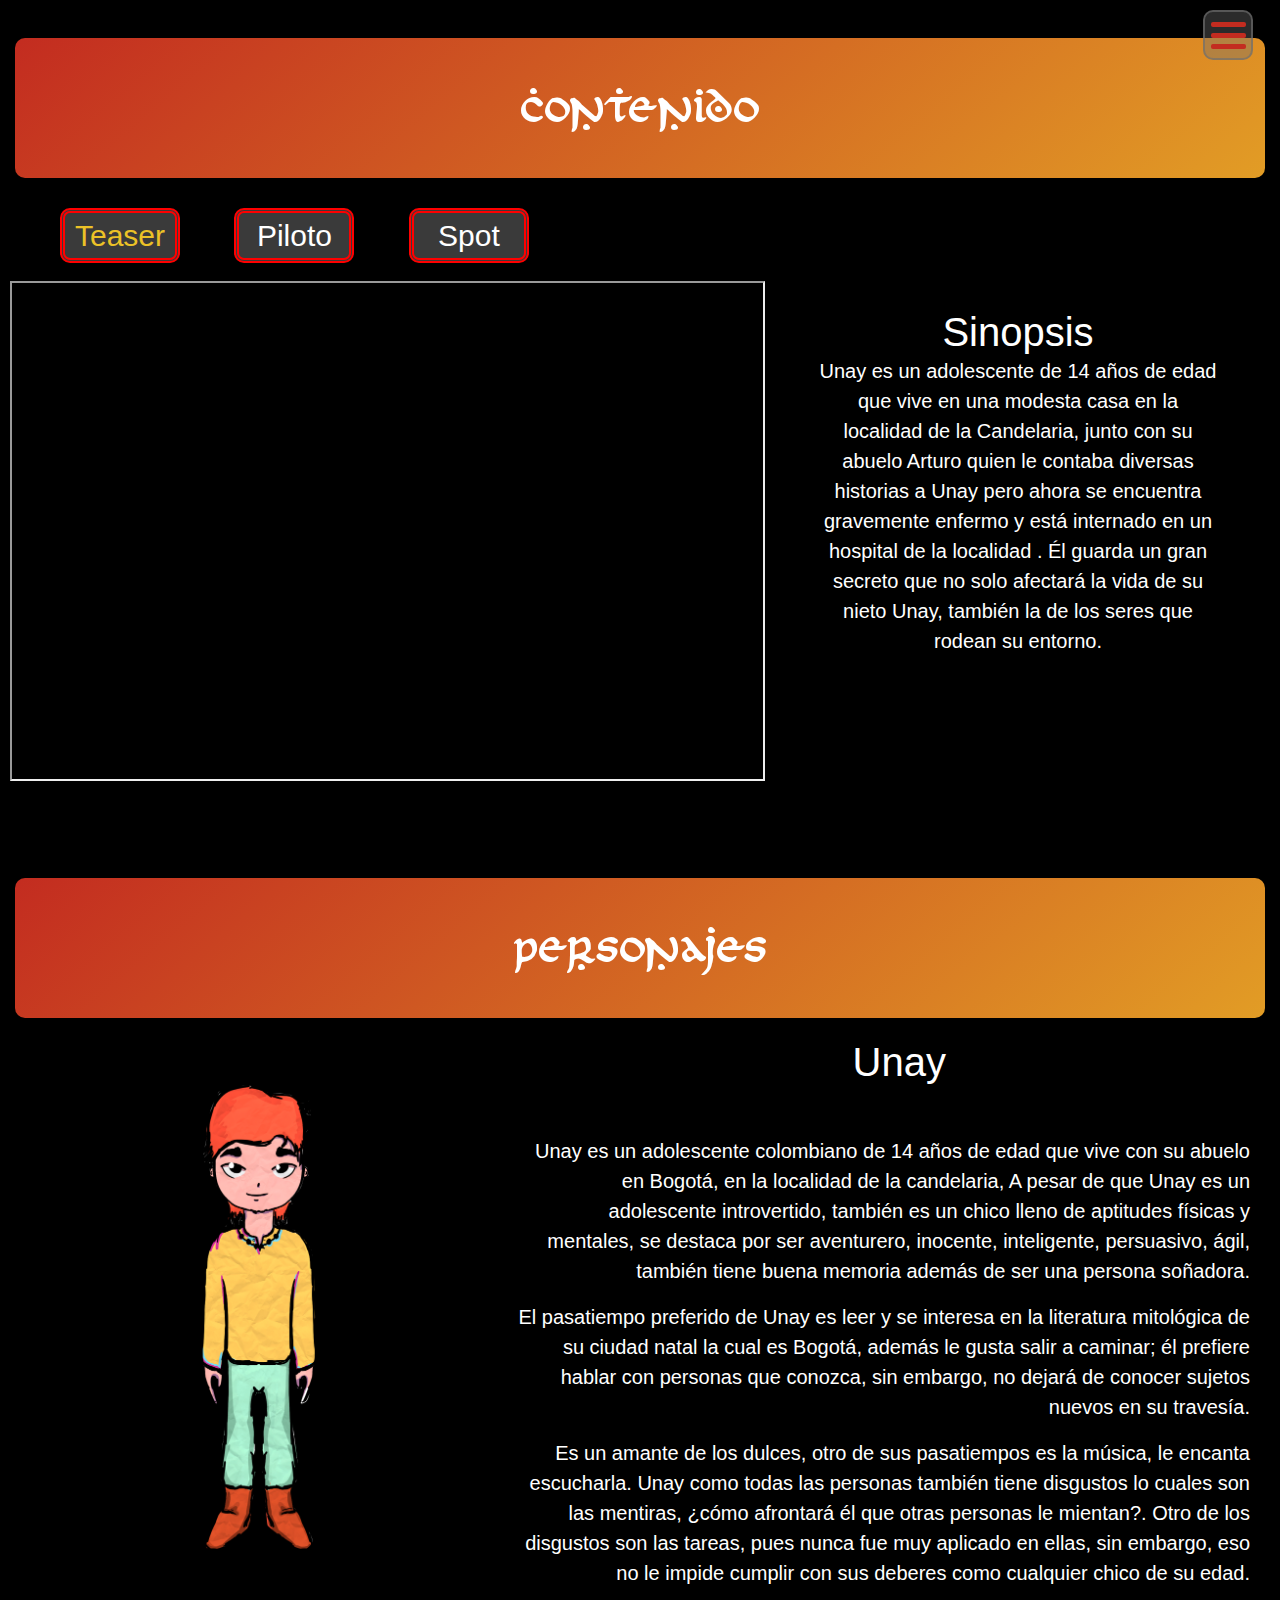
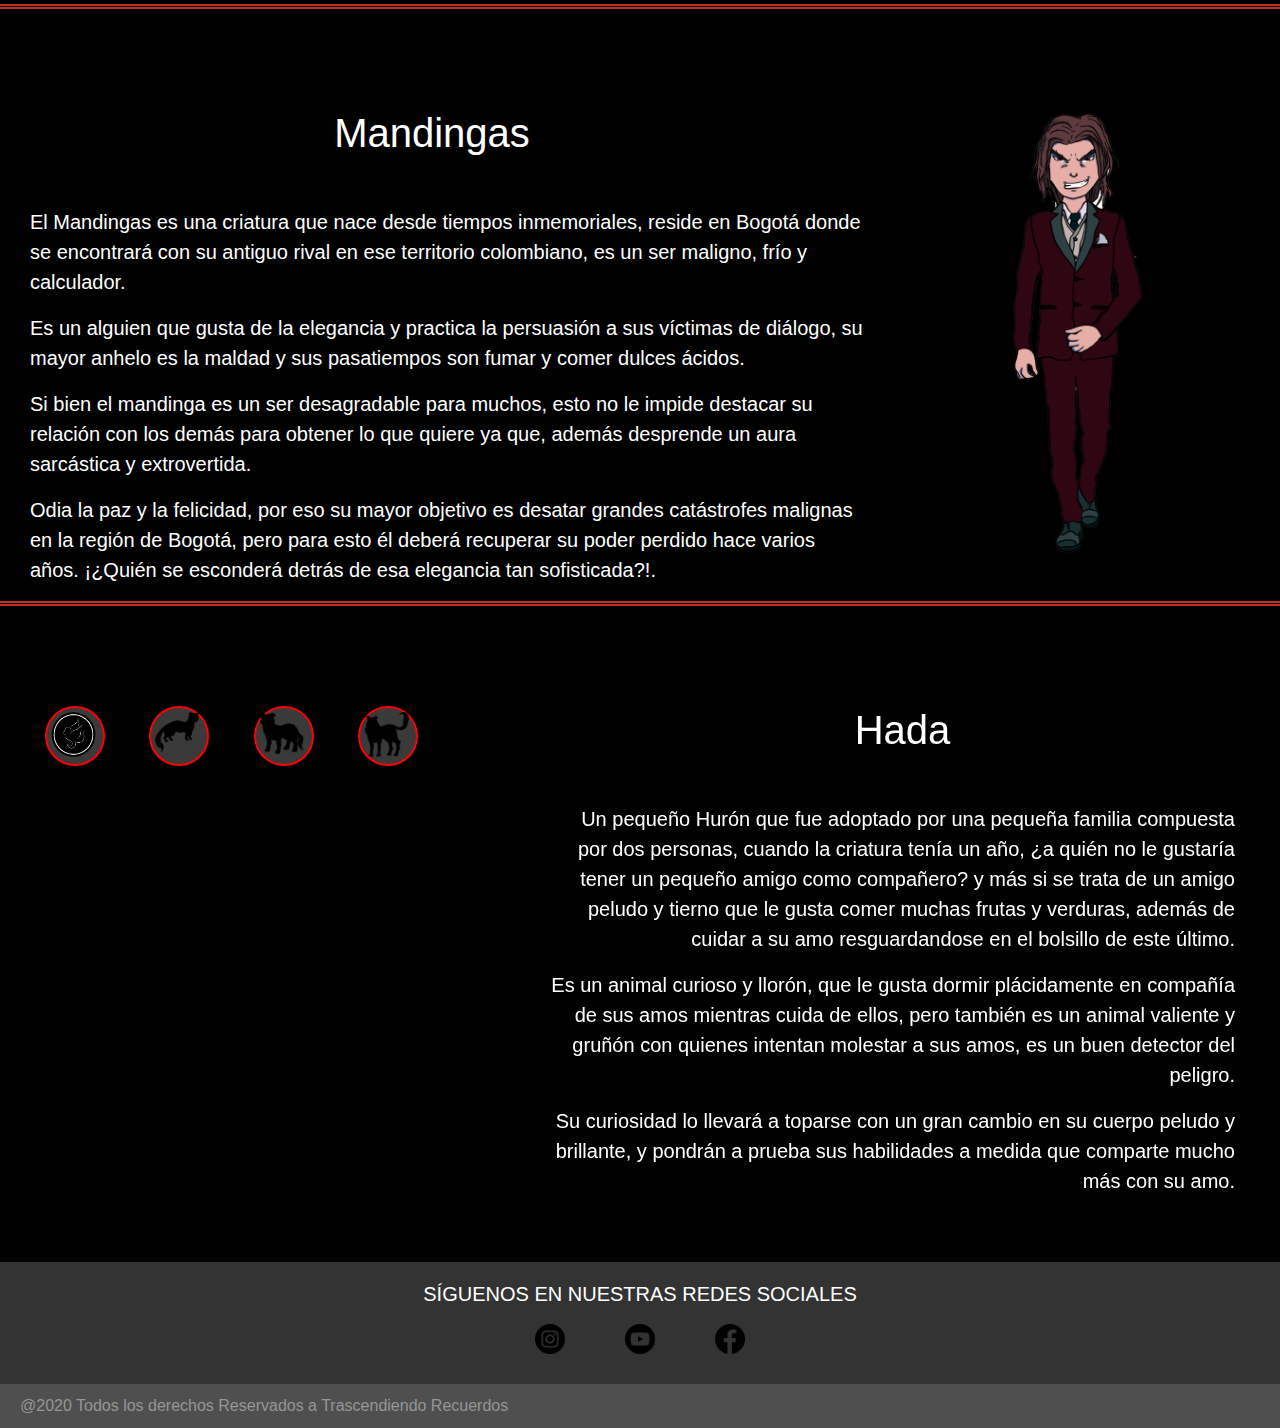
==== contenido.html @ 5413ba05 "aqui vamos" ====
<!DOCTYPE html>
<html lang="es">
<head>
    <meta charset="UTF-8">
    <meta name="viewport" content="width=device-width, initial-scale=1.0">

    <!-- boststrap -->
    <link rel="stylesheet" href="style´s/bootstrap.min.css">
    <!-- css -->
    <link rel="stylesheet" href="style´s/style.css">
    <!-- animate -->
    <link rel="stylesheet" href="https://cdnjs.cloudflare.com/ajax/libs/animate.css/4.1.1/animate.min.css"/>


    <title>Trascendiendo Recuerdos</title>
    <link rel="icon" href="images/iconlogo.png">

</head>


<body>
<!-- loading -->
<div class="contenedor_loader">
    <div class="loader"></div>
</div>
<!-- menu -->
    <div class="hamburger">
        <div class="_layer -top"></div>
        <div class="_layer -mid"></div>
        <div class="_layer -bottom"></div>
    </div>
    <nav class="menuppal" id="firsorder">
        <ul>
          <li><a href="./inicio.html">Inicio</a></li>
          <li><a href="./nosotros.html">Nosotros</a></li>
          <!-- <li><a href="">Contenido</a></li> -->
          <li><a href="./galeria.html">Galeria</a></li>
          <li><a href="./contacto.html">Contacto</a></li>
        </ul>
      </nav>
<!-- cierre menu -->
      
<div class="titulos col-lg-12 col-md-12 col-sm-12"><h1>Contenido</h1></div>

<div class="cajv">
  <div class="video-gallery">
    <input type="radio" value="1" name="video-list" id="video-1" checked="checked" /><label class="pites" for="video-1">Teaser</label>
    <input type="radio" value="2" name="video-list" id="video-2" /><label class="pites" for="video-2">Piloto</label>
    <input type="radio" value="3" name="video-list" id="video-3" /><label class="pites" for="video-3">Spot</label>
            
    <!-- videos -->
    <div class="video video-1">
        <iframe src="https://www.youtube.com/embed/Pqk6jGHf5Ws" frameborder="1" allow="accelerometer; autoplay; clipboard-write; encrypted-media; gyroscope; picture-in-picture" allowfullscreen></iframe>
    </div>
            
    <div class="video video-2">
        <iframe src="https://www.youtube.com/embed/Pqk6jGHf5Ws" frameborder="1" allow="accelerometer; autoplay; clipboard-write; encrypted-media; gyroscope; picture-in-picture" allowfullscreen></iframe>
    </div>
            
    <div class="video video-3">
        <iframe width="560" height="315" src="https://www.youtube.com/embed/Pqk6jGHf5Ws" frameborder="1" allow="accelerometer; autoplay; clipboard-write; encrypted-media; gyroscope; picture-in-picture" allowfullscreen></iframe>
    </div>       
  </div>
    <div class="sinopsis">
        <h4>Sinopsis</h4>
        <p>Unay es un adolescente de 14 años de edad que vive en una modesta casa en la localidad de la Candelaria, 
            junto con su abuelo Arturo quien le contaba diversas historias a Unay pero ahora se encuentra gravemente 
            enfermo y está internado en un hospital de la localidad . Él guarda un gran secreto que no solo afectará 
            la vida de su nieto Unay, también la de los seres que rodean su entorno.
        </p>
    </div>
</div>

<!-- personajes -->
<div  class="tiperso"></div>
    <div class="titulos col-lg-12 col-md-12 col-sm-12"><h1>Personajes</h1></div>
</div>

<div class="unay">
    <img src="Personajes/unay.png" alt="Unay">
    <h4>Unay</h4>
    <p>Unay es un adolescente colombiano de 14 años de edad que vive con su abuelo en Bogotá, 
        en la localidad de la candelaria, A pesar de que Unay es un adolescente introvertido, 
        también es un chico lleno de aptitudes físicas y mentales, se destaca por ser aventurero, 
        inocente, inteligente, persuasivo, ágil, también tiene buena memoria además de ser una 
        persona soñadora.
    </p>
    <p>El pasatiempo preferido de Unay es leer y se interesa en la literatura mitológica de su ciudad 
        natal la cual es Bogotá, además le gusta salir a caminar; él prefiere hablar con personas 
        que conozca, sin embargo, no dejará de conocer sujetos nuevos en su travesía.
    </p>
    <p>Es un amante de los dulces, otro de sus pasatiempos es la música, le encanta escucharla. 
        Unay como todas las personas también tiene disgustos lo cuales son las mentiras, 
        ¿cómo afrontará él que otras personas le mientan?.
        Otro de los disgustos son las tareas, pues nunca fue muy aplicado en ellas, sin embargo, 
        eso no le impide cumplir con sus deberes como cualquier chico de su edad.
    </p>
</div>

<div class="mandingas">
    <img src="Personajes/Mandingas-humano.png" alt="Mandingas">
    <h4>Mandingas</h4>
    <p>El Mandingas es una criatura que nace desde tiempos inmemoriales, reside en Bogotá donde se encontrará con su antiguo 
        rival en ese territorio colombiano, es un ser maligno, frío y calculador.
    </p>
    <p>Es un alguien que gusta de la elegancia y practica la persuasión a sus víctimas de diálogo, su mayor anhelo es la 
        maldad y sus pasatiempos son fumar y comer dulces ácidos.
    </p>
    <p>Si bien el mandinga es un ser desagradable para muchos, esto no le impide destacar su relación con los demás para 
        obtener lo que quiere ya que, además desprende un aura sarcástica y extrovertida.
    </p>
    <p>Odia la paz y la felicidad, por eso su mayor objetivo es desatar grandes catástrofes malignas en la región de Bogotá, 
        pero para esto él deberá recuperar su poder perdido hace varios años. ¡¿Quién se esconderá detrás de esa elegancia 
        tan sofisticada?!.
    </p>
</div>

<div class="cajPer">
    <div class="animales col-lg-5 col-md-12 col-sm-12">
      <input type="radio" value="4" name="video-list" id="animal-1" />
      <label class="tones" for="animal-1"><img src="Personajes/iconhada.png" alt="hada"></label>

      <input type="radio" value="5" name="video-list" id="animal-2" />
      <label class="tones" for="animal-2"><img src="Personajes/iconhuron.png" alt="huron"></label>

      <input type="radio" value="6" name="video-list" id="animal-3" />
      <label class="tones" for="animal-3"><img src="Personajes/iconpequeño.png" alt="Perro pequeño"></label>

      <input type="radio" value="7" name="video-list" id="animal-4" />
      <label class="tones" for="animal-4"><img src="Personajes/icongrande.png" alt="Perro grande"></label>
              
      <!-- videos -->
      <div class="animal animal-1">
          <img src="Personajes/hada.png" alt="hada">
      </div>
              
      <div class="animal animal-2">
        <img src="Personajes/huron.png" alt="huron">
      </div>
              
      <div class="animal animal-3">
        <img src="Personajes/pequeño.png" alt="Perro pequeño">
      </div>  

      <div class="animal animal-4">
        <img src="Personajes/grande.png" alt="Perro grande">
      </div>  
      
      
    </div>
      <div class="hada col-lg-7 col-md-12 col-sm-12">
        <h4>Hada</h4>
        <p>Un pequeño Hurón que fue adoptado por una pequeña familia compuesta por dos personas, cuando la criatura tenía un año, 
            ¿a quién no le gustaría tener un pequeño amigo como compañero? y más si se trata de un amigo peludo y tierno que 
            le gusta comer muchas frutas y verduras, además de cuidar a su amo resguardandose en el bolsillo de este último.
        </p>
        <p>Es un animal curioso y llorón, que le gusta dormir plácidamente en compañía de sus amos mientras cuida de ellos, 
            pero también es un animal valiente y gruñón con quienes intentan molestar a sus amos, es un buen detector del peligro.
        </p>
        <p>Su curiosidad lo llevará a toparse con un gran cambio en su cuerpo peludo y brillante, y pondrán a prueba sus 
            habilidades a medida que comparte mucho más con su amo. 
        </p>
      </div>
  </div>

  <footer>
    <h5>SÍGUENOS EN NUESTRAS REDES SOCIALES</h5>
            
    <div class="redessocial">
        <a href="https://www.instagram.com/trascendiendorecuerdos/" target="blank"><img src="images/instagram.png" alt="instagram"></a>
        <a href="https://www.youtube.com/channel/UCkAaKabxObjPV-yRqXWK7kQ" target="blank"><img src="images//youtube.png" alt="youtube"></a>
        <a href="https://www.facebook.com/trascendiendo.recuerdos.3" target="blank"><img src="images//facebook.png" alt="facebook"></a>    
    </div>       
    <div class="col-lg-12 col-md-12 col-sm-12 container-footer">
        <div class="copyright">@2020 Todos los derechos Reservados a Trascendiendo Recuerdos</div>
    </div>      
</footer>




<script src="js/scrip.js"></script>
<script src="https://cdnjs.cloudflare.com/ajax/libs/jquery/3.4.1/jquery.min.js"></script>

</body>
</html>
---- style´s/style.css ----
*{
    box-sizing: border-box;
    display: block;
}
body{
    height: 100%;
    background-color: black;
    background-repeat: no-repeat;
    background-size: 100%;
    font-family: 'Lucida Sans', 'Lucida Sans Regular', 'Lucida Grande', 'Lucida Sans Unicode', 'Arial', Verdana, sans-serif;
}
::-webkit-scrollbar{
    width: 10px;
    background-color: gray;
}
::-webkit-scrollbar-thumb{
    background-color:#242424;
    border-radius: 10px;
}
/* tipografia First Order */
@font-face{
    font-family: 'firsorder';
    src: url(../tipografias/firstorder.ttf);
}
title{
    display: none;
}
/* titulo */
.titulos{
    width: 100%;
    display: flex;
    justify-content: center;
}
.titulos h1{
    background: linear-gradient(-40deg,#c32c20, #ecc227, #ecc227,#c32c20);
    background-size: 400% 400%;
    animation: gradient 10s ease infinite;
    font-family: 'firsorder';
    font-size: 50px;
    color: white;
    border-radius: 10px;
    margin: 20px 0;
    width: 100%;
    height: auto;
    padding: 40px;
    display: grid;
    align-content: center;
    text-align: center;
}
@keyframes gradient {
	0% {
		background-position: 0% 50%;
	}
	50% {
		background-position: 100% 50%;
	}
	100% {
		background-position: 0% 50%;
	}
}
/* loading */
.contenedor_loader{
    background-color: black;
    position: fixed;
    width: 100%;
    height: 105%;
    margin-top: -18px;
    z-index: 10000;
    transition: all 1.5s;
    display: flex;
    align-items: center;
    justify-content: center;
}
.loader, .loader::before, .loader::after{
    border-radius: 50%;
    width: 2.5em;
    height: 2.5em;
    color: #c32c20;
    animation: loader 2s infinite ease-in-out;
}
.loader{
    color: #ecc227;
    font-size: 15px;
    position: relative;
    animation-delay: -0.16s;
}
.loader::before, .loader::after{
    content: '';
    position: absolute;
    top: 0;
}
.loader::before{
    left: -3.5em;
    animation-delay: -0.32s;
}
.loader::after{
    left: 3.5em;
}
@keyframes loader{
    0%,
    80%{
        color: #c32c20;
        box-shadow: 0 2.5em 0 -1.5em;
    }
    40%{
        color: #ecc227;
        box-shadow: 0 2.5em 0 0;
    }
    60%{
        color: #c32c20;
    }
}
/* menu */
.hamburger{
    position: fixed;
    background-color: unset;
    border: solid 2px  rgba(111, 111, 111, 0.652);
    background-color: rgba(111, 111, 111, 0.385);
    border-radius: 10px;
    left: 94%;
    top: 10px;
	height: 50px;
	width: 50px;
	padding: 10px 6px;
	z-index: 1000;
	cursor: pointer;
}
.hamburger.is-active{
  background-color: unset;
}
._layer{
    background: #c32c20;
    border-radius: 2px;
	margin-bottom: 6px;
	width: 35px;
	height: 5px;
	opacity: 1;
	-webkit-transition: all 0.5s;
	transition: all 0.5s;
}
.hamburger:hover .-top{
	-webkit-transform:translateY(-80%); /*no eliminar*/
	-ms-transform:translateY(-80%); /*no eliminar*/
	transform:translateY(-80%); /*no eliminar*/
}
.hamburger:hover .-bottom{
	-webkit-transform:translateY(80%); /*no eliminar*/
	-ms-transform:translateY(80%); /*no eliminar*/
	transform:translateY(80%); /*no eliminar*/
}
.hamburger.is-active .-top{
	-webkit-transform:translateY(100%) rotate(45deg); /*no eliminar*/
	-ms-transform:translateY(200%) rotate(45deg); /*no eliminar*/
	transform:translateY(200%) rotate(45deg); /*no eliminar*/
}

.hamburger.is-active .-mid{
	opacity:0; /*no eliminar*/
}
.hamburger.is-active .-bottom{
	-webkit-transform:translateY(-280%) rotate(135deg); /*no eliminar*/
	-ms-transform:translateY(-280%) rotate(135deg); /*no eliminar*/
	transform:translateY(-280%) rotate(135deg); /*no eliminar*/
}
.menuppal.is_active{
    transform: translate3d(0px, 55%, 0px); /*no eliminar*/
}
.menuppal{
    background-color: rgba(111, 111, 111, 0.652);
    border: double 5px white;
    border-radius: 20px;
    height: auto;
    width: 30%;
    left: 35%;
    overflow-y: scroll;
    position: fixed;
    transform: translate3d(-1000px, -100%, 0px);
    transition: 1s;
    overflow: hidden;
    z-index: 999;
}
.menuppal ul li { 
    list-style: none;
	text-align:center;
	font-size: 30px;
    margin-top: 10px;
    font-family: 'firsorder';
}
.menuppal ul li a{
    text-decoration:none;
    margin: 15px auto;
    color: #c32c20;
}
.menuppal ul li a:hover{
    text-decoration:none;
    color: #ecc227;
}
/* cierre menu */

/* inicio */
.fondoinicio{
    content: '';
    background-image: url(../images/Sótano.jpg);
    background-attachment: fixed;
    background-position: center;
    background-repeat: no-repeat;
    background-size: cover;
    filter: brightness(0.2);
    transition: all 1s ease-in-out;
}
.fondoinicio:hover{
    filter: brightness(1);
}
.logotipo{
    height: 640px;
    width: 100%;
    padding-top: 40px;
    animation: movimiento 5s linear infinite;
}
.logotipo img{
    display: flex;
    height: 500px;
    width: auto;
    margin-left: auto;
    margin-right: auto;
}
/* slider */
.slimages{
    background-color: unset;
    display: flex;
    justify-content: center;
    margin: 40px auto 0 auto;
}
#fotos{
    width: 400px;
    height: 400px;
    border-radius: 10px;
    border: double 4px #c32c20;
    animation: slide 15s infinite alternate;
    animation-play-state: running;
    animation-timing-function: linear;
    transition: all 2s ease;
    transition: all .5s ease-in-out;
}
#fotos:hover{
    animation-play-state: paused;
    transition: all .5s ease-in-out;
    transform: scale(1.3);
    z-index: 100;
}
@keyframes slide{
    0%{
        width: 300px;
        height: 400px;
        background-image: url(../images/lasombrerona.jpg);
        background-repeat: no-repeat;
        background-size: cover;
    }
    30%{
        width: 300px;
        height: 400px;
        background-image: url(../images/lasombrerona.jpg);
        background-repeat: no-repeat;
        background-size: cover;
    }
    40%{
        width: 300px;
        height: 400px;
        background-image: url(../images/juanmachete.jpg);
        background-repeat: no-repeat;
        background-size: cover;
    }
    50%{
        width: 300px;
        height: 400px;
        background-image: url(../images/juanmachete.jpg);
        background-repeat: no-repeat;
        background-size: cover;
    }
    60%{
        width: 300px;
        height: 400px;
        background-image: url(../images/latunda.jpg);
        background-repeat: no-repeat;
        background-size: cover;
    }
    70%{
        width: 300px;
        height: 400px;
        background-image: url(../images/latunda.jpg);
        background-repeat: no-repeat;
        background-size: cover;
    }
    90%{
        width: 300px;
        height: 400px;
        background-image: url(../images/venadodeoro.jpg);
        background-repeat: no-repeat;
        background-size: cover;
    }
    100%{
        width: 300px;
        height: 400px;
        background-image: url(../images/venadodeoro.jpg);
        background-repeat: no-repeat;
        background-size: cover;
    }
}

/* cierre */
.frase{
    text-align: center;
    padding: 50px;
    color: white;
    margin: 20px auto;
}
.frase h2{
    margin: 0 20px;
}
.manual{
    margin: 0 0 50px 0;
}
.libro{
    background-color: unset;
    display: flex;
    align-content: center;
    justify-content: center;
}
.libro embed{
    width: 100%;
    height: 400px;
}
@media screen and (max-width: 800px){
    .libro embed{
        width: 60%;
        height: 50vh;
    }
    .frase{
        padding: 5px;

    }
    .frase h2{
        font-size: 20px;
    }
}
/* cierre inicio */



/* nosotros */
/* .bannernos{
    background-image: url(../images/nosotrosbanner.jpg);
    height: 500px;
    width: 98%;
    margin: 0 auto;
    background-attachment: fixed;
    background-position: center;
    background-repeat: no-repeat;
    background-size: cover;
    margin-top: 20px;
} */
.nos{
    background-image: url(../images/nosotrosbanner.jpg);
    background-attachment: fixed;
    background-position: center;
    background-repeat: no-repeat;
    background-size: cover;
    padding: 10%;
}
.bannernos h1{
    font-family: firs order;
    font-size: 100px;
    display: flex;
    color: white;
    justify-content: center;
}
.informacion{
    background-color: black;
    display: block;
    align-items: center;
    width: 100%;
    height: auto;
    color: white;
    padding: 40px 0;
    /* border-bottom: solid 2px #ecc227;
    border-top: solid 2px #ecc227; */
    /* border-left: solid 2px  #c32c20;
    border-right: solid 2px  #c32c20; */
}
.informacion h2{
    margin: 30px;
    text-align: center;
}
.informacion p{
    font-size: 20px;
    text-align: center;
    margin: 50px 50px;
}
.contenedor1{
    display: flex;
    background-color: unset;
    margin-top: -20px;
}
.miviob{
    background-color: black;
    display: block;
    align-items: center;
    width: 100%;
    height: auto;
    left: 12%;
    color: white;
    border-bottom: solid 2px #c32c20;
    border-top: solid 2px #c32c20;
    border-left: solid 2px  #ecc227;
    border-right: solid 2px  #ecc227;
}
.miviob h4{
    text-align: center;
    margin: 30px auto;
}
.miviob p{
    text-align: center;
}
.miviob:hover{
    background: rgb(150, 150, 150);
    color: white;
    transform: scale(1.3);
    transition: all 1s ease;
    position: relative;
    z-index: 30;
}
.equipo{
    margin: 50px 0;
}
/*targetas*/
.contenedor{
    display: grid;
    grid-template-columns: repeat(3, 1fr);
    padding: 20px 100px;
    width: 100%;
    height: auto;
    align-content: center;
    text-align: center;
    /* justify-items: center;
    align-items: center; */
}
.card{
    width: 300px;
    height: 300px;
    overflow: hidden;
    margin: 5px auto;
    padding: 10px 15px;
    border-radius: 2%;
    border: solid 2px rgba(255, 0, 0, 0.145);
    transition: all .5s ease;
    box-shadow: 0px 1px 5px 0px  #c32c20;
    text-align: center;
    background: linear-gradient(-135deg,  #c32c20, #ecc227);
}
.card:hover{
    height: 450px;
    width: 280px;
    border-radius: 5px;
    box-shadow: 0px 2px 10px  rgba(255, 0, 0, 0.145);
}
.card-encabezado img{
    position: relative;
    border-radius: 50%;
    display: block;
    width: 90%;
    height: 85%;
    border-top: 8px solid #c32c20;
    border-bottom: 8px solid #9b231a;
    object-fit: cover;
    margin: auto;
    transition: all 0.5s ease;
}
.card-iconos{
    width: 100%;
    height: auto;
    display: flex;
    margin-top: 0px;
    justify-content: center;
    position: relative;
    list-style: none;
}
.card-iconos img{
    width: 80%;
    height: auto;
    margin-top: 10px;
}
.card-iconos li{
    border-radius: 50%;
    height: 50px;
    width: 50px;
    padding-left: 8px;
    padding-top: 0px;
    margin-top: -20px;
    margin-bottom: 15px;
    text-align: center;
    transform: scale(0);
    transition: all 0.5s ease;
    border-bottom: solid 2px rgba(255, 255, 255, 0.707);
}
.desplazar{
    opacity: 0;
    transition: all .5s ease;
    transform: translateY(-45px);
}
.agrandar{
    transform: scale(0);
    opacity: 0;
    transition: all .5s ease;
}
.card:hover .agrandar{
    opacity: 1;
    transform: scale(1);
}
.card:hover .desplazar{
    opacity: 1;
    transform: translateY(0px);
}
.card-iconos li a{
    color: white;
    width: 100%;
    height: auto;
    border-radius: 50%;
    display: block;
    transition: all 0.5 ease;
}
.fas{
    color: black;
    text-decoration: none;
}
.card-iconos li a:hover{
    transform: scale(1.2);
}
.card-iconos li:nth-child(1){
    transition-delay: 0.2s;
}
.card-iconos li:nth-child(2){
    transition-delay: 0.3s;
}
.card-iconos li:nth-child(3){
    transition-delay: 0.4s;
}
.desplazar:nth-child(1){
    transition-delay: .1s;
}
.desplazar:nth-child(2){
    transition-delay: .2s;
}
.desplazar:nth-child(3){
    transition-delay: .4s;
}
.info-personal:nth-child(1){
    font-size: 20px;
    font-weight: bold;
    margin-top: -40px;
    margin-bottom: 10px;
}
.info-personal:nth-child(3){
    margin-top: -8px;
}
.card-acciones{
    text-align: center;

}
.botones{
    font-size: 15px;
    font-family: firs order;
    border: solid 2px #c32c20;
    border-radius: 50px;
    box-shadow: 0 0 4px #ecc227;
    width: 50%;
    height: auto;
    margin: auto;
    display: flex;
    align-items: center;
    justify-content: center;
    background: linear-gradient(100deg,#ecc227, #c32c20);
}
.botones:hover{
    cursor: pointer;
    width: 80%;
    height: 30px;
    font-size: 20px;
}
/* cierre nosotros */



/* contenido */
.cajv{
    background-color: unset;
    display: flex;
    margin: 10px 10px;
}
.video-gallery{
    background-color: unset;
    height: 600px;
    width: 60%;
    display: inline;

}
iframe{
    background-color: unset;
    position: absolute;
	height: 500px;
    width: 118%;
    align-content: center;
}
.video{
    background-color: unset;
    height: auto;
    max-height: 500px;
    margin: 10px 0px;
	opacity: 0;
    position: absolute;
}
input[type="radio"]{
	opacity: 0;
	position: fixed;
}
.pites{
    background-color: rgb(115, 115, 115, .5);
    border: double 5px red;
    border-radius: 10px;
    width: 120px;
    color: white;
	font-size: 30px;
	padding: 0 10px;
    position: relative;
    margin-left: 50px;
    z-index: 50;
    cursor: pointer;
}
.pites:hover{
    transform: scale(1.1);
    transition: all .5s ease;
}
input[type="radio"]:checked+label{
    color: #ecc227;
}
:before content{
    left: 0;
	top: 12px;
	position: absolute;
}
:after content{
    clear: both;
	display: table;
}
#video-1:checked ~ .video-1, #video-2:checked ~ .video-2, #video-3:checked ~ .video-3{
	display: block;
    height: auto;
	opacity: 1;
	width: 50%;
}
.sinopsis{
    background-color: unset;
    color: white;
    text-align: center;
    font-size: 20px;
    width: 40%;
    height: auto;
    padding: 0 auto;
    top: 20px;
    padding: 100px 50px;
}
.sinopsis h4{
    font-size: 40px;
    margin: 0 50px;
}
.tiperso{
    margin: 50px 0;
}
.unay{
    width: 100%;
    height: auto;
    text-align: center;
    border-bottom: double 5px  #c32c20;
}
.unay img{
    width: 28%;
    height: auto;
    margin: 0 80px;
    float: left;
}
.unay p{
    font-size: 20px;
    color: white;
    margin-right: 30px;
    text-align: right;
}
.unay h4{
    font-size: 40px;
    color: white;
    margin: 0 0 50px 0;
}
.mandingas{
    width: 100%;
    height: auto;
    text-align: center;
    margin: 100px 0;
    border-bottom: double 5px  #c32c20;
}
.mandingas img{
    width: 20%;
    height: auto;
    margin: 0 80px;
    float: right;
}
.mandingas p{
    font-size: 20px;
    color: white;
    margin-left: 30px;
    text-align: left;
}
.mandingas h4{
    font-size: 40px;
    color: white;
    margin: 0 0 50px 0;
}
/* transformaciones */
.cajPer{
    background-color: unset;
    display: flex;
    margin: 10px 10px;
}
.animales{
    background-color: unset;
    height: auto;
    width: 100%;
    display: inline;
}
.animales img{
    width: 20%;
    height: auto;
}
.animal img{
    background-color: unset;
    position: absolute;
	height: auto;
    width: 100%;
    align-content: center;
}
.animal{
    background-color: unset;
    /* width: 100%;
    height: auto; */
    max-height: 500px;
	opacity: 0;
    position: absolute;
}
input[type="radio1"]{
	opacity: 0;
	position: fixed;
}
.tones{
    background-color: rgb(115, 115, 115, .5);
    border: double 2px red;
    border-radius: 50%;
    width: 60px;
    height: 60px;
    position: relative;
    padding: 4px;
    margin: 0 20px;
    cursor: pointer;
}
.tones img{
    width: 45px;
    height: auto; 
}
.tones:hover{
    transform: scale(1.1);
    transition: all .5s ease;
}
#animal-1:checked ~ .animal-1, #animal-2:checked ~ .animal-2, #animal-3:checked ~ .animal-3, #animal-4:checked ~ .animal-4{
    display: block;
    position: absolute;
    margin-top: 20px;
    height: auto;
	opacity: 1;
    width: 90%;
    transition: all 2s ease;
}
.hada{
    background-color: unset;
    color: white;
    text-align: center;
    width: 100%;
    height: auto;
    padding: 0 auto;
}
.hada h4{
    font-size: 40px;
    margin: 0 0 50px 0;
}
.hada p{
    font-size: 20px;
    text-align: right;
    margin-right: 20px;
}
@media (max-width: 800px){
    .cajv{
        display: block;
    }
    .video-gallery{
        height: 380px;
        width: 100%;
        display: flex;
    }
    iframe{
        margin-top: 40px;
        height: 300px;
        width: 200%;
    }
    .pites{
        font-size: 20px;
        margin-left: 10px;
        height: 35px;
    }
    .sinopsis{
        font-size: 20px;
        width: 100%;
        padding: 0 5px;
    }
    .unay img{
        width: 100%;
        height: auto;
        margin: 0 0;
    }
    .mandingas img{
        width: 100%;
        height: auto;
        margin: 0 0;
    }
    .unay p{
        margin: 0 5px;
        font-size: 15px;
        text-align: center;
    }
    .mandingas p{
        margin: 0 5px;
        font-size: 15px;
        text-align: center;
    }
    .hada p{
        margin: 0 5px;
        font-size: 15px;
        text-align: center;
    }
    .cajPer{
        background-color: unset;
        display: grid;
        margin: 0px 0px;
    }
    .animales{
        background-color: unset;
        height: 60vh;
        width: 100%;
        display: inline-flex;
    }
    .tones{
        width: 50px;
        height: 50px;
        padding: 1px;
        margin: 0 auto;
    }
    .animal img{
        height: auto;
        width: 100%;
        margin: 50px 0;
    }
}
/* cierre */


/* fondo galeria */
.burbuja{
    border-radius: 50%;
    opacity: 0.3;
    position: absolute;
    z-index: -5;
    bottom: -150px;
    animation: burbujas 3s linear infinite;
}
.burbuja:nth-child(1){
    width: 80px;
    height: 80px;
    left: 5%;
    animation-duration: 3s;
    animation-delay: 3s;
    background-color: #c32c20;
}
.burbuja:nth-child(2){
    width: 100px;
    height: 100px;
    left: 35%;
    animation-duration: 3s;
    animation-delay: 5s;
    background-color:#ecc227;
}
.burbuja:nth-child(3){
    width: 20px;
    height: 20px;
    left: 15%;
    animation-duration: 1.5s;
    animation-delay: 7s;
    background-color: #c32c20;
}
.burbuja:nth-child(4){
    width: 50px;
    height: 50px;
    left: 90%;
    animation-duration: 6s;
    animation-delay: 3s;
    background-color:#ecc227;
}
.burbuja:nth-child(5){
    width: 70px;
    height: 70px;
    left: 65%;
    animation-duration: 3s;
    animation-delay: 1s;
    background-color: #c32c20;
}
.burbuja:nth-child(6){
    width: 20px;
    height: 20px;
    left: 50%;
    animation-duration: 4s;
    animation-delay: 5s;
    background-color:#ecc227;
}
.burbuja:nth-child(7){
    width: 20px;
    height: 20px;
    left: 50%;
    animation-duration: 4s;
    animation-delay: 5s;
    background-color: #c32c20;
}
.burbuja:nth-child(8){
    width: 100;
    height: 100px;
    left: 52%;
    animation-duration: 5s;
    animation-delay: 5s;
    background-color:#ecc227;
}
.burbuja:nth-child(9){
    width: 65px;
    height: 65px;
    left: 51%;
    animation-duration: 3s;
    animation-delay: 2s;
    background-color: #c32c20;
}
.burbuja:nth-child(10){
    width: 40px;
    height: 40px;
    left: 35%;
    animation-duration: 3s;
    animation-delay: 4s;
    background-color:#ecc227;
}
.burbuja:nth-child(11){
    width: 25px;
    height: 25px;
    left: 85%;
    animation-duration: 3s;
    animation-delay: 5s;
    background-color:#c32c20;
}
.burbuja:nth-child(12){
    width: 40px;
    height: 40px;
    left: 25%;
    animation-duration: 5s;
    animation-delay: 3s;
    background-color:#ecc227;
}
.burbuja:nth-child(13){
    width: 40px;
    height: 40px;
    left: 30%;
    animation-duration: 5s;
    animation-delay: 4s;
    background-color:#c32c20;
}
.burbuja:nth-child(14){
    width: 40px;
    height: 40px;
    left: 35%;
    animation-duration: 2s;
    animation-delay: 4s;
    background-color:#ecc227;
}
.burbuja:nth-child(15){
    width: 60px;
    height: 60px;
    left: 55%;
    animation-duration: 7s;
    animation-delay: 4s;
    background-color:#c32c20;
}
@keyframes burbujas{
    0%{
        bottom: 0;
        opacity: 0;
    }
    25%{
        transform: translateX(30px);
    }
    50%{
        opacity: .4;
    }
    100%{
        bottom: 100vh;
        opacity: 0;
    }
}
@keyframes movimiento{
    0%{
        transform: translateY(0);
    }
    50%{
        transform: translateY(30px);
    }
    100%{
        transform: translateY(0);
    }
}
/* galeria */
.gallery{
    background-color: unset;
    margin: 10px 20px;
    padding: 5px;
    display: flex;
    justify-content: center;
}
.gallery img{
    border: double 2px #c32c20;
    border-radius: 10px;
    margin: 10px;
    padding: 2px;
    width: 100%;
    height: auto;
}
.minimi{
    background-color: unset;
    margin-bottom: 30px;
}
.minimi iframe{
    background-color: unset;
    width: 160px;
    height: 30px;
    margin: 10px 0;
}
/* cierre galeria */



/* contacto */
.fondocontacto{
    /* background-image: url(../images/fondocontacto.jpg); */
    background-repeat: no-repeat;
    background-size: cover;
    width: 100%;
    display: flex;
    padding: 20px 10px;
    justify-content: center;
}
.cont{
    text-align: center;
    font-size: 30px;
    color: white;
}
.formulario{
    background-color: unset;
    height: auto;
}
.contenedorForm {
    background-color: unset;
    width: 100%;
    height: 108px;
}
.campoTexto {
	width: 80%;
	height: 40px;
	font-size: 15px;
    display: flex;
    float: right;
    margin: 5px 0;
    border-radius: 5px;
    border: solid 2px rgb(100, 100, 100);
}
#mensaje {
    height: 90px;
    max-height: 150px;
    min-height: 90px;
}
.enviar-btn {
    width: 100px;
    background-color: unset;
    color: white;
    border: double 5px #c32c20;
    font-size: 20px;
    border-radius: 10px;
    cursor: pointer;
    margin-top: 20px;
    margin: 0 auto;
}
.enviar-btn:hover {
    opacity: 1;
    transform: scale(1.1);
    transition: all .5s ease;
    color:  #ecc227;
}
.enviar-btn:active {
	outline: none;
	color:#c32c20;
}
#formMobile {
	display: none;
}
label {
	background: unset;
    border-radius: 10px;
    border: double 5px #c32c20;
	width: 100px;
	height: auto;
	text-align:center;
	color: white;
    font-size: 20px;
    cursor: pointer;
}
label:hover{
    transform: scale(1.1);
    transition: all .5s ease;
    color:  #ecc227;
}
/* reses sociales */
/* .redes{
    background-color: tomato;
    width: 100%;
    height: auto;
    display: flex;
}
.facebook{
    background-color: teal;
    display: block;
}
.item{
    background-color: unset;
    display: block;
    margin-top: 37px;
    width: 40%;
    height: 80px;
    border: double 5px #c32c20;
    border-radius: 100%;
    padding-left: 10px;
}
.item:hover{
    transform: scale(1.1);
    transition: all .5s ease;
}
.redes img{
    display: flex;
    background-color: unset;
    width: 50px;
    height: auto;
    margin-top: 10px;
} */

@media screen and (max-width:800px) {	
    /*Estilos para móviles*/
    .fondocontacto{
        display: block;
        padding: 0;
        justify-content: center;
    }
    .formweb{
        display: none;
    }
    .formulario p{
        font-size: 20px;
    }
	#formMobile {
        display: inline-block;
        background-color: unset;
        height: auto;
    }
	.radio {
		visibility: hidden;
		display: none;
	}
	label {
        width: 32%;
        height: auto;
        text-align:center;
        font-size: 20px;
    }
	.campoTexto {
        width: 100%;
        transition: .1s;
        margin: 10px auto;
        opacity: 0;
        display: block;
    }
    label {
        height: auto;
        font-size: 15px;
    }
    #mensajeMobile {
        width: 100%;
        height: 60px;
        max-height: 150px;
        min-height: 60px;
    }
	#radioNombre:checked ~ #nombreMobile {
		opacity:1;
	}
	#radioEmail:checked ~ #emailMobile {
		opacity:1;
	}
	#radioMensaje:checked ~ #mensajeMobile {
		opacity:1;
    } 
}
/* footer */
footer{
    background: #333333;
    width: 100%;
    height: auto;
    color:white;
    margin-top: 50px;
    text-align: center;
    padding: 20px 0;
}
.redessocial{
    display: flex;
    width: 100%;
    justify-content: center;
}
.redessocial img{
    position: relative;
    width: 30px;
    height: auto;
    margin: 10px 30px;
    animation: bounce;
}
.redessocial img:hover{
    background-color: white;
    border-radius: 50%;
    transform: scale(1.2);
    transition: all .5s ease;
}
.container-footer{
    background-color: rgb(79, 79, 79);
    color: rgb(150, 150, 150);
    text-align: left;
    float: left;
    margin-top: 20px;
    padding: 10px 20px;
}
.container-footer p{
    margin: 0 20px;
}






/* responsive */
@media screen and (max-width: 800px){
    body{
        background-size: unset;
    }
    
    .titulos h1{
        font-size: 30px;
        padding: 20px;
        width: 100%;
    }
/* menu */
    .hamburger{
        left: 82%;
        top: 90%;
        width: 42px;
        height: 40px;
    }
    ._layer{
        margin-bottom: 3px;
        width: 28px;
        height: 4px;
    }
    .menuppal{
        height: auto;
        width: 80%;
        left: 35px;
    }
    .menuppal ul li { 
        font-size: 35px;
        margin-top: 0px;
    }

/* logotipo */
    .logotipo img{
        height: 400px;
        margin-top: 50px;
    }
    .logotipo{
        height: 600px;
    }

    .contenedor1{
        display: block;
    }
    .manual{
        display: none;
    }
    .libro{
        display: none;
    }
    .bannernos h1{
        font-family: firs order;
        font-size: 50px;
    }
/* Mision Vision Objetivo */
    .informacion{
        width: 100%;
        height: auto;
    }
    .informacion p{
        font-size: 15px;
        margin: 5px 5px;
    }
    .miviob{
        width: 95%;
        height: auto;
        left: 3%;
    }
    .miviob:hover{
        height: auto;
        transform: scale(1.1);
        transition: all .5s ease;
    }
/* targetas */
    .contenedor{
        grid-template-columns: repeat(2, 4fr);
        padding: 0;
        margin-top: -40px;
    }
    .card{
        display: flex;
        width: 160px;
        height: 160px;
    }
    .card:hover{
        height: 290px;
        width: 150px;
    }
    .info-personal:nth-child(1){
        margin-top: -20px;
        margin-bottom: 5px;
        font-size: 12px;
        padding: 2px;
    }
    .info-personal:nth-child(3){
        margin-top: -10px;
        margin-bottom: 5px;
    }
    .card-contenido{
        font-size: 12px;
        padding: 2px;
    }
    .botones{
        font-size: 10px;
        border-radius: 10px;
        width: 70%;
        height: auto;
        margin: -5px auto 0 auto;
    }
    .botones:hover{
        cursor: pointer;
        width: 90%;
        font-size: 10px;
    }
    .card-iconos{
        width: 100%;
        height: auto;
        margin-top: -2px;
    }
    .card-iconos img{
        width: 80%;
        height: auto;
        margin-top: -2px;
    }
    .card-iconos li{
        height: 40px;
        width: 40px;
        padding-left: 5px;
        padding-top: 10px;
    }
/* galerias */
    .burbujas{
        display: none;
    }
    .gallery{
        background-color: unset;
        margin: 40px 0;
        padding: 0;
        display: flex;
        justify-content: center;
    }
    .gallery img{
        border: double 2px #c32c20;
        border-radius: 10px;
        margin: 0px;
        padding: 2px;
        width: 100%;
        height: auto;
    }
    .minimi{
        background-color: unset;
        width: 50%;
    }
}
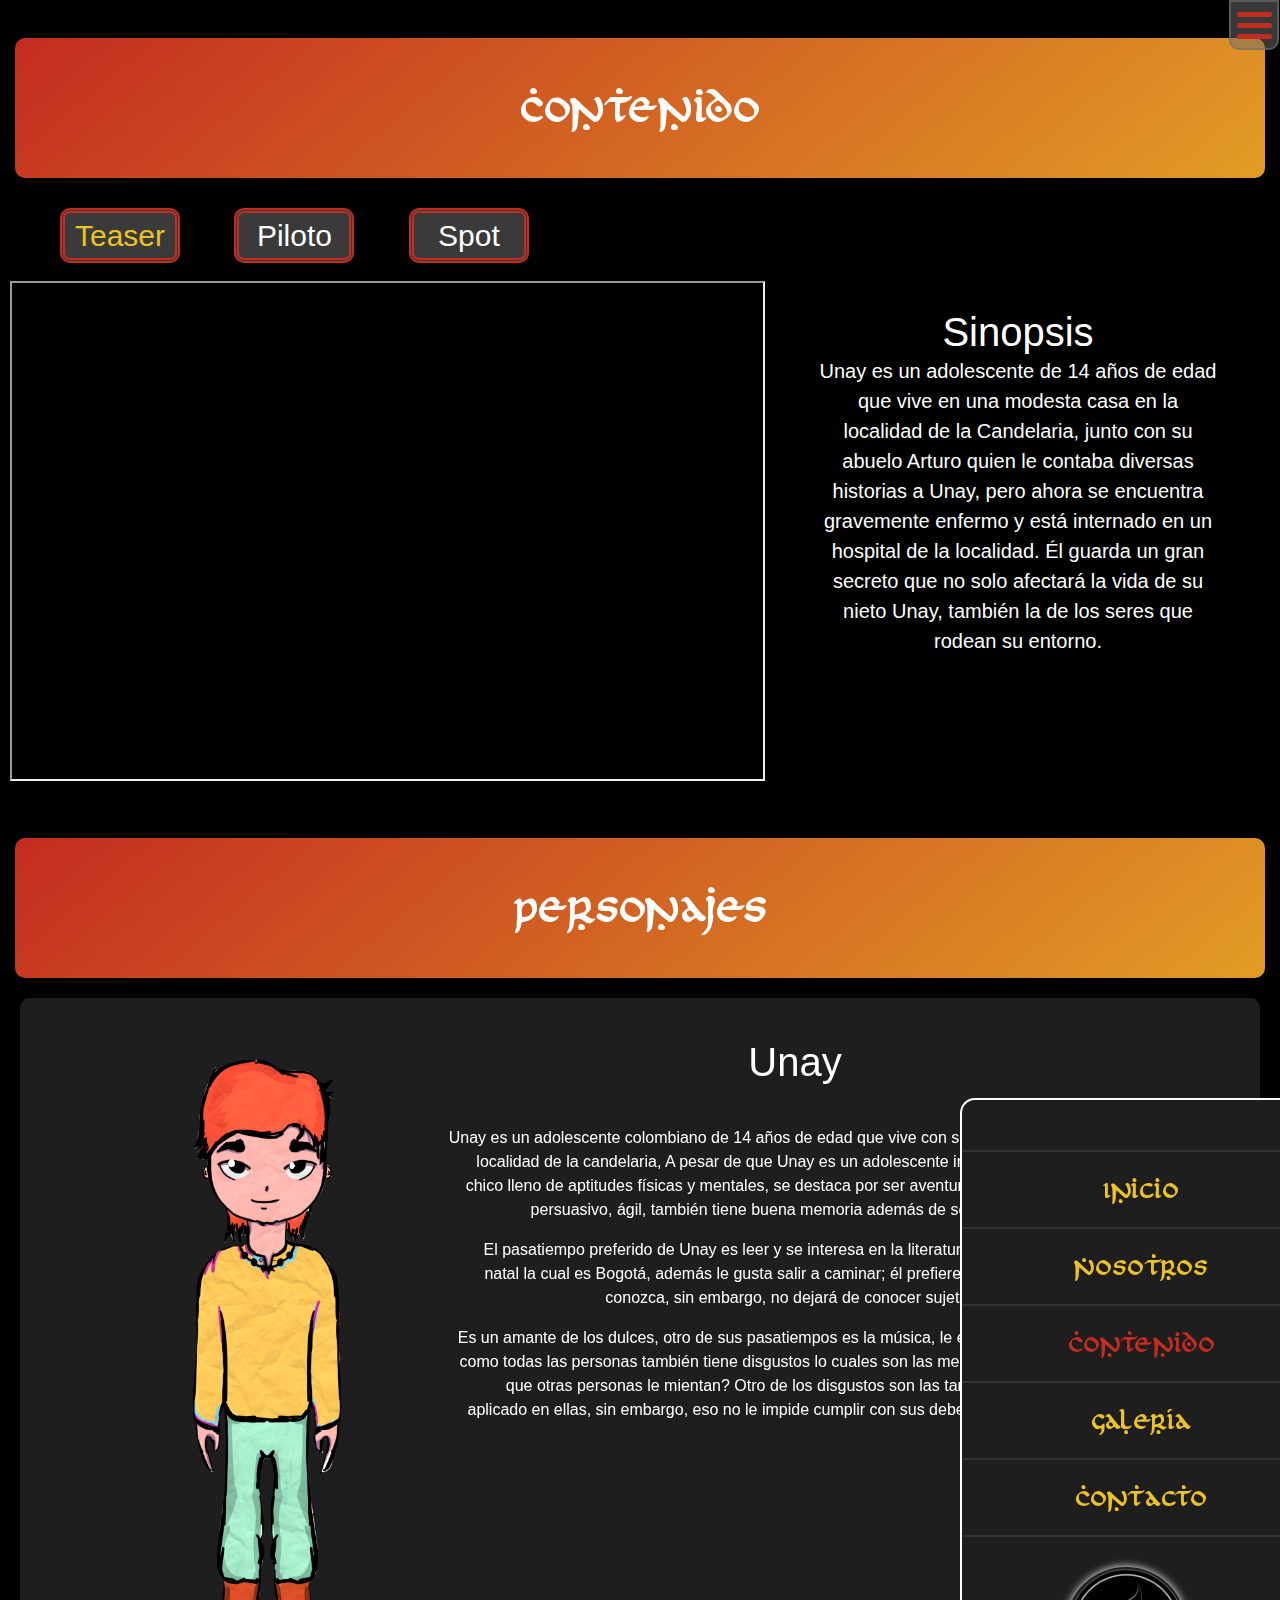
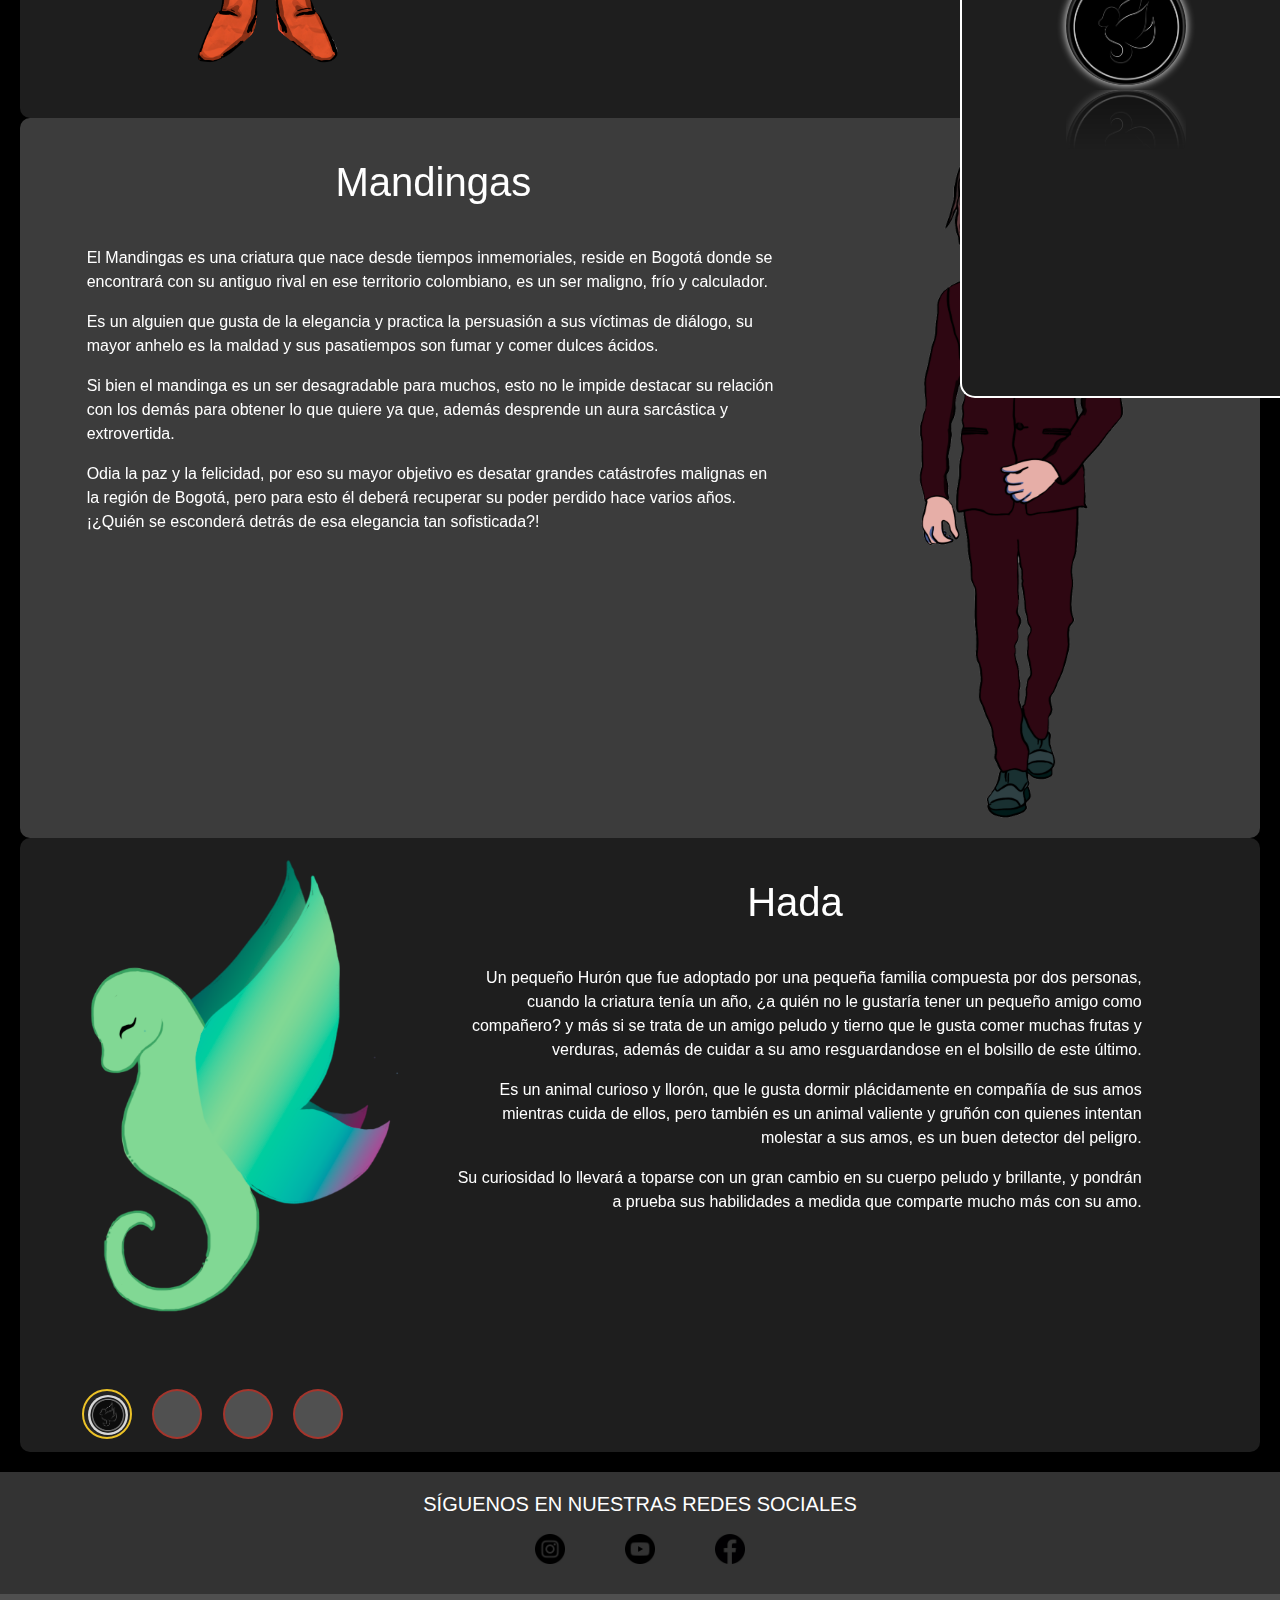
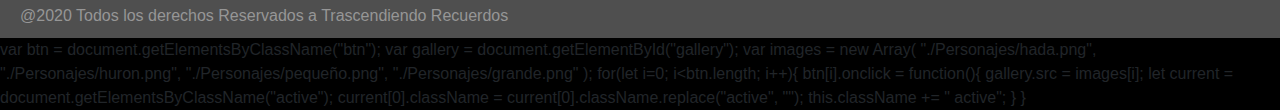
==== commit 268da246: "version-2" ====
--- a/contenido.html
+++ b/contenido.html
@@ -33,11 +33,15 @@
         <ul>
           <li><a href="./inicio.html">Inicio</a></li>
           <li><a href="./nosotros.html">Nosotros</a></li>
-          <!-- <li><a href="">Contenido</a></li> -->
-          <li><a href="./galeria.html">Galeria</a></li>
+          <li><a href="" style="color: #c32c20;">Contenido</a></li>
+          <li><a href="./galeria.html">Galería</a></li>
           <li><a href="./contacto.html">Contacto</a></li>
+            <div class="socialmenu">
+                <img src="./images/logo.png" alt="">
+            </div>
         </ul>
-      </nav>
+        
+    </nav>
 <!-- cierre menu -->
       
 <div class="titulos col-lg-12 col-md-12 col-sm-12"><h1>Contenido</h1></div>
@@ -64,91 +68,86 @@
     <div class="sinopsis">
         <h4>Sinopsis</h4>
         <p>Unay es un adolescente de 14 años de edad que vive en una modesta casa en la localidad de la Candelaria, 
-            junto con su abuelo Arturo quien le contaba diversas historias a Unay pero ahora se encuentra gravemente 
-            enfermo y está internado en un hospital de la localidad . Él guarda un gran secreto que no solo afectará 
+            junto con su abuelo Arturo quien le contaba diversas historias a Unay, pero ahora se encuentra gravemente 
+            enfermo y está internado en un hospital de la localidad. Él guarda un gran secreto que no solo afectará 
             la vida de su nieto Unay, también la de los seres que rodean su entorno.
         </p>
     </div>
 </div>
 
 <!-- personajes -->
-<div  class="tiperso"></div>
+<div  class="tiperso">
     <div class="titulos col-lg-12 col-md-12 col-sm-12"><h1>Personajes</h1></div>
 </div>
-
-<div class="unay">
-    <img src="Personajes/unay.png" alt="Unay">
-    <h4>Unay</h4>
-    <p>Unay es un adolescente colombiano de 14 años de edad que vive con su abuelo en Bogotá, 
-        en la localidad de la candelaria, A pesar de que Unay es un adolescente introvertido, 
-        también es un chico lleno de aptitudes físicas y mentales, se destaca por ser aventurero, 
-        inocente, inteligente, persuasivo, ágil, también tiene buena memoria además de ser una 
-        persona soñadora.
-    </p>
-    <p>El pasatiempo preferido de Unay es leer y se interesa en la literatura mitológica de su ciudad 
-        natal la cual es Bogotá, además le gusta salir a caminar; él prefiere hablar con personas 
-        que conozca, sin embargo, no dejará de conocer sujetos nuevos en su travesía.
-    </p>
-    <p>Es un amante de los dulces, otro de sus pasatiempos es la música, le encanta escucharla. 
-        Unay como todas las personas también tiene disgustos lo cuales son las mentiras, 
-        ¿cómo afrontará él que otras personas le mientan?.
-        Otro de los disgustos son las tareas, pues nunca fue muy aplicado en ellas, sin embargo, 
-        eso no le impide cumplir con sus deberes como cualquier chico de su edad.
-    </p>
-</div>
-
-<div class="mandingas">
-    <img src="Personajes/Mandingas-humano.png" alt="Mandingas">
-    <h4>Mandingas</h4>
-    <p>El Mandingas es una criatura que nace desde tiempos inmemoriales, reside en Bogotá donde se encontrará con su antiguo 
-        rival en ese territorio colombiano, es un ser maligno, frío y calculador.
-    </p>
-    <p>Es un alguien que gusta de la elegancia y practica la persuasión a sus víctimas de diálogo, su mayor anhelo es la 
-        maldad y sus pasatiempos son fumar y comer dulces ácidos.
-    </p>
-    <p>Si bien el mandinga es un ser desagradable para muchos, esto no le impide destacar su relación con los demás para 
-        obtener lo que quiere ya que, además desprende un aura sarcástica y extrovertida.
-    </p>
-    <p>Odia la paz y la felicidad, por eso su mayor objetivo es desatar grandes catástrofes malignas en la región de Bogotá, 
-        pero para esto él deberá recuperar su poder perdido hace varios años. ¡¿Quién se esconderá detrás de esa elegancia 
-        tan sofisticada?!.
-    </p>
-</div>
-
-<div class="cajPer">
-    <div class="animales col-lg-5 col-md-12 col-sm-12">
-      <input type="radio" value="4" name="video-list" id="animal-1" />
-      <label class="tones" for="animal-1"><img src="Personajes/iconhada.png" alt="hada"></label>
-
-      <input type="radio" value="5" name="video-list" id="animal-2" />
-      <label class="tones" for="animal-2"><img src="Personajes/iconhuron.png" alt="huron"></label>
-
-      <input type="radio" value="6" name="video-list" id="animal-3" />
-      <label class="tones" for="animal-3"><img src="Personajes/iconpequeño.png" alt="Perro pequeño"></label>
-
-      <input type="radio" value="7" name="video-list" id="animal-4" />
-      <label class="tones" for="animal-4"><img src="Personajes/icongrande.png" alt="Perro grande"></label>
-              
-      <!-- videos -->
-      <div class="animal animal-1">
-          <img src="Personajes/hada.png" alt="hada">
-      </div>
-              
-      <div class="animal animal-2">
-        <img src="Personajes/huron.png" alt="huron">
-      </div>
-              
-      <div class="animal animal-3">
-        <img src="Personajes/pequeño.png" alt="Perro pequeño">
-      </div>  
-
-      <div class="animal animal-4">
-        <img src="Personajes/grande.png" alt="Perro grande">
-      </div>  
-      
-      
-    </div>
-      <div class="hada col-lg-7 col-md-12 col-sm-12">
+<div class="cajitapersonajes">
+<section class="unay">
+    <div class="col-lg-4 col-md-12 col-sm-12 prota">
+        <img src="Personajes/unay.png" alt="Unay">
+    </div>
+    <div class="col-lg-7 col-md-12 col-sm-12 infoprota">
+        <h4>Unay</h4>
+        <p>Unay es un adolescente colombiano de 14 años de edad que vive con su abuelo en Bogotá, 
+            en la localidad de la candelaria, A pesar de que Unay es un adolescente introvertido, 
+            también es un chico lleno de aptitudes físicas y mentales, se destaca por ser aventurero, 
+            inocente, inteligente, persuasivo, ágil, también tiene buena memoria además de ser una 
+            persona soñadora.
+        </p>
+        <p>El pasatiempo preferido de Unay es leer y se interesa en la literatura mitológica de su ciudad 
+            natal la cual es Bogotá, además le gusta salir a caminar; él prefiere hablar con personas 
+            que conozca, sin embargo, no dejará de conocer sujetos nuevos en su travesía.
+        </p>
+        <p>Es un amante de los dulces, otro de sus pasatiempos es la música, le encanta escucharla. 
+            Unay como todas las personas también tiene disgustos lo cuales son las mentiras, 
+            ¿cómo afrontará él que otras personas le mientan?
+            Otro de los disgustos son las tareas, pues nunca fue muy aplicado en ellas, sin embargo, 
+            eso no le impide cumplir con sus deberes como cualquier chico de su edad.
+        </p>
+    </div>
+</section>
+
+<section class="mandingas">
+    <div class="col-lg-4 col-md-12 col-sm-12 mandinga mandinga1">
+        <img src="Personajes/Mandingas-humano.png" alt="Mandingas">
+    </div>
+    <div class="col-lg-7 col-md-12 col-sm-12 infomandigas">
+        <h4>Mandingas</h4>
+        <p>El Mandingas es una criatura que nace desde tiempos inmemoriales, reside en Bogotá donde se encontrará con su antiguo 
+            rival en ese territorio colombiano, es un ser maligno, frío y calculador.
+        </p>
+        <p>Es un alguien que gusta de la elegancia y practica la persuasión a sus víctimas de diálogo, su mayor anhelo es la 
+            maldad y sus pasatiempos son fumar y comer dulces ácidos.
+        </p>
+        <p>Si bien el mandinga es un ser desagradable para muchos, esto no le impide destacar su relación con los demás para 
+            obtener lo que quiere ya que, además desprende un aura sarcástica y extrovertida.
+        </p>
+        <p>Odia la paz y la felicidad, por eso su mayor objetivo es desatar grandes catástrofes malignas en la región de Bogotá, 
+            pero para esto él deberá recuperar su poder perdido hace varios años. ¡¿Quién se esconderá detrás de esa elegancia 
+            tan sofisticada?!
+        </p>
+    </div>
+    <div class="col-lg-4 col-md-12 col-sm-12 mandinga mandinga2">
+        <img src="Personajes/Mandingas-humano.png" alt="Mandingas">
+    </div>
+</section>
+    
+<section class="hada">
+    <div class="col-lg-4 col-md-12 col-sm-12 animales">
+        <div class=" wow animate__animated animate__backInDown col" data-wow-duration="4s">
+            <div class="gallery-box">
+                <img class="activo" src="./Personajes/hada.png" id="gallery">
+            </div>
+        </div>
+        <div class="wow animate__animated animate__backInRight listagalery" data-wow-duration="4s">
+            <ul>
+                <li class="btn active"><img src="./Personajes/iconhada.png" alt=""></li>
+                <li class="btn"><img src="./Personajes/iconhuron.png" alt=""></li>
+                <li class="btn"><img src="./Personajes/iconpequeño.png" alt=""></li>
+                <li class="btn"><img src="./Personajes/icongrande.png" alt=""></li>
+            </ul>
+        </div>
+    </div>
+
+      <div class="infohada col-lg-7 col-md-12 col-sm-12">
         <h4>Hada</h4>
         <p>Un pequeño Hurón que fue adoptado por una pequeña familia compuesta por dos personas, cuando la criatura tenía un año, 
             ¿a quién no le gustaría tener un pequeño amigo como compañero? y más si se trata de un amigo peludo y tierno que 
@@ -161,7 +160,8 @@
             habilidades a medida que comparte mucho más con su amo. 
         </p>
       </div>
-  </div>
+</section>
+</div>
 
   <footer>
     <h5>SÍGUENOS EN NUESTRAS REDES SOCIALES</h5>
@@ -181,6 +181,27 @@
 
 <script src="js/scrip.js"></script>
 <script src="https://cdnjs.cloudflare.com/ajax/libs/jquery/3.4.1/jquery.min.js"></script>
-
+<!-- HADA -->
+    <script>
+        var btn = document.getElementsByClassName("btn");
+        var gallery = document.getElementById("gallery");
+
+        var images = new Array(
+            "./Personajes/hada.png",
+            "./Personajes/huron.png",
+            "./Personajes/pequeño.png",
+            "./Personajes/grande.png"
+        );
+
+        for(let i=0; i<btn.length; i++){
+            btn[i].onclick = function(){
+                gallery.src = images[i];
+                let current = document.getElementsByClassName("active");
+                current[0].className = current[0].className.replace("active", "");
+                this.className += " active";
+            }
+        }
+    </script>
+<!-- CIERRE HADA -->
 </body>
 </html>--- a/style´s/style.css
+++ b/style´s/style.css
@@ -7,7 +7,7 @@
     background-color: black;
     background-repeat: no-repeat;
     background-size: 100%;
-    font-family: 'Lucida Sans', 'Lucida Sans Regular', 'Lucida Grande', 'Lucida Sans Unicode', 'Arial', Verdana, sans-serif;
+    font-family: 'Lucida Bright', 'Lucida Sans Regular', 'Lucida Grande', 'Lucida Sans Unicode', 'Arial', Verdana, sans-serif;
 }
 ::-webkit-scrollbar{
     width: 10px;
@@ -113,12 +113,11 @@
 /* menu */
 .hamburger{
     position: fixed;
-    background-color: unset;
-    border: solid 2px  rgba(111, 111, 111, 0.652);
-    background-color: rgba(111, 111, 111, 0.385);
-    border-radius: 10px;
-    left: 94%;
-    top: 10px;
+    border: solid 2px  rgba(111, 111, 111, 0.6);
+    background-color: rgba(111, 111, 111, 0.5);
+    border-radius: 0 0 10px 10px;
+    left: 96%;
+    top: 0px;
 	height: 50px;
 	width: 50px;
 	padding: 10px 6px;
@@ -126,7 +125,8 @@
 	cursor: pointer;
 }
 .hamburger.is-active{
-  background-color: unset;
+    background-color: rgba(60, 60, 60);
+    border: solid 2px white;
 }
 ._layer{
     background: #c32c20;
@@ -153,9 +153,8 @@
 	-ms-transform:translateY(200%) rotate(45deg); /*no eliminar*/
 	transform:translateY(200%) rotate(45deg); /*no eliminar*/
 }
-
 .hamburger.is-active .-mid{
-	opacity:0; /*no eliminar*/
+	opacity: 0; /*no eliminar*/
 }
 .hamburger.is-active .-bottom{
 	-webkit-transform:translateY(-280%) rotate(135deg); /*no eliminar*/
@@ -163,37 +162,70 @@
 	transform:translateY(-280%) rotate(135deg); /*no eliminar*/
 }
 .menuppal.is_active{
-    transform: translate3d(0px, 55%, 0px); /*no eliminar*/
+    transform: translate3d(0px, 0%, 0px); 
+    /*no eliminar*/
 }
 .menuppal{
-    background-color: rgba(111, 111, 111, 0.652);
-    border: double 5px white;
-    border-radius: 20px;
-    height: auto;
-    width: 30%;
-    left: 35%;
+    background-color: rgba(30, 30, 30);
+    border: solid 2px white;
+    border-right: unset;
+    border-radius: 15px 0 0 15px;
+    display: inline-flex;
+    text-align: center;
+    justify-content: center;
+    height: 100vh;
+    width: 25%;
+    left: 75%;
+    padding: 20px 0;
+    padding-top: 50px;
     overflow-y: scroll;
     position: fixed;
-    transform: translate3d(-1000px, -100%, 0px);
-    transition: 1s;
+    transform: translate3d(0px, 120%, 0px);
+    transition: .6s;
     overflow: hidden;
     z-index: 999;
 }
-.menuppal ul li { 
+.menuppal ul li{
+    text-align: center;
+    width: 100vw;
+	font-size: 30px;
+    font-family: 'firsorder';
+    border: solid 0.08em rgb(50, 50, 50);
+}
+.menuppal ul li:nth-child(1), .menuppal ul li:nth-child(2), .menuppal ul li:nth-child(3), .menuppal ul li:nth-child(4){
+    border-bottom: unset;
+}
+.menuppal ul li a{
     list-style: none;
-	text-align:center;
-	font-size: 30px;
-    margin-top: 10px;
-    font-family: 'firsorder';
-}
-.menuppal ul li a{
-    text-decoration:none;
+    color: #ecc227;
     margin: 15px auto;
-    color: #c32c20;
+    border-radius: 10px;
 }
 .menuppal ul li a:hover{
     text-decoration:none;
-    color: #ecc227;
+    color: #c32c20;
+    background: #ecc127c6;
+}
+.socialmenu{
+    margin: 30px 30px 0 0;
+    background: unset;
+    display: inline-flex;
+    width: 20vw;
+}
+.socialmenu img{
+    width: 120px;
+    margin: auto;
+    border-radius: 50%;
+    filter: grayscale(1);
+    box-shadow: white 0 0 8px;
+    -webkit-box-reflect: below 5px linear-gradient(transparent,transparent,#0006);
+}
+.socialmenu img:hover{
+    transition: all .3s ease-in;
+    box-shadow: white 0 0;
+    transform: scale(1.2);
+    filter: grayscale(0);
+    -webkit-box-reflect: unset;
 }
 /* cierre menu */
 
@@ -224,12 +256,12 @@
     margin-left: auto;
     margin-right: auto;
 }
-/* slider */
 .slimages{
     background-color: unset;
     display: flex;
     justify-content: center;
     margin: 40px auto 0 auto;
+    position: relative;
 }
 #fotos{
     width: 400px;
@@ -245,63 +277,28 @@
 #fotos:hover{
     animation-play-state: paused;
     transition: all .5s ease-in-out;
-    transform: scale(1.3);
+    transform: scale(1.1);
     z-index: 100;
 }
 @keyframes slide{
     0%{
         width: 300px;
         height: 400px;
-        background-image: url(../images/lasombrerona.jpg);
+        background-image: url(../images/elmohan.jpg);
         background-repeat: no-repeat;
         background-size: cover;
     }
-    30%{
-        width: 300px;
-        height: 400px;
-        background-image: url(../images/lasombrerona.jpg);
-        background-repeat: no-repeat;
-        background-size: cover;
-    }
-    40%{
-        width: 300px;
-        height: 400px;
-        background-image: url(../images/juanmachete.jpg);
-        background-repeat: no-repeat;
-        background-size: cover;
-    }
     50%{
-        width: 300px;
-        height: 400px;
-        background-image: url(../images/juanmachete.jpg);
-        background-repeat: no-repeat;
-        background-size: cover;
-    }
-    60%{
-        width: 300px;
-        height: 400px;
-        background-image: url(../images/latunda.jpg);
-        background-repeat: no-repeat;
-        background-size: cover;
-    }
-    70%{
-        width: 300px;
-        height: 400px;
-        background-image: url(../images/latunda.jpg);
-        background-repeat: no-repeat;
-        background-size: cover;
-    }
-    90%{
-        width: 300px;
+        width: auto;
         height: 400px;
         background-image: url(../images/venadodeoro.jpg);
         background-repeat: no-repeat;
         background-size: cover;
     }
     100%{
-        width: 300px;
+        width: auto;
         height: 400px;
-        background-image: url(../images/venadodeoro.jpg);
+        background-image: url(../images/bochica.jpg);
         background-repeat: no-repeat;
         background-size: cover;
     }
@@ -317,24 +314,101 @@
 .frase h2{
     margin: 0 20px;
 }
-.manual{
-    margin: 0 0 50px 0;
-}
-.libro{
-    background-color: unset;
-    display: flex;
-    align-content: center;
-    justify-content: center;
-}
-.libro embed{
+/*Botón Recursos*/
+.dropdown{
+    background: unset;
+    width: auto;
+    position: fixed;
+    top: 10%;
+    left: 91.5%;
+    z-index: 10;
+}
+.drop-button{
+    background-color: #ecc227;
     width: 100%;
+    color: #fff;
+    border: none;
+    border-radius: 10px 0 0 0;
+    font-family: firs order;
+    font-size: 1.6em;
+    cursor: pointer;
+}
+.drop-button:hover, drop-buttton:hover{
+    background-color: #c32c20;
+}
+.dropdown{
+    display: block;
+}
+.dropdown-content{
+    background: unset;
+    display: none;
+    z-index: 10;
+    text-align: center;
+}
+.dropdown-content img{
+    width: 35px;
+    height: 35px;
+    padding: 2px;
+    margin: auto;
+    background: white;
+    border-radius: 30%;
+    
+}
+.dropdown-content a{
+    color: white;
+    text-decoration: unset;
+    background: rgb(60, 60, 60);
+    border: solid 2px rgb(40, 40, 40);
+    font-size: 1.2em;
+    padding: 20px 10px;
+    position: relative;
+    left: -1%;
+    display: block;
+}
+.dropdown-content a:nth-child(1){
+    border-radius: 0 0 0 0;
+}
+.dropdown-content a:nth-child(4){
+    border-radius: 0 0 0 50px;
+}
+.dropdown-content a:hover{
+    background: rgb(121, 121, 121);
+}
+.show{
+    display: inline-block;
+}
+/* CIERRE BOTON */
+.fotosgiro{
+    background: unset;
+    width: 100%;
+    height: auto;
+}
+.box{
+    width: 180px;
+    height: 40vh;
+    margin: 20px auto 150px auto;
+    transform-style: preserve-3d;
+    animation: giro 30s linear infinite;
+}
+@keyframes giro{
+    0%{transform: perspective(0px) rotateY(0deg);}
+    0%{transform: perspective(0px) rotateY(360deg);}
+}
+.box span{
+    transform-origin: center;
+    transform-style: preserve-3d;
+    transform: rotateY(calc(var(--¡) * 450deg)) translateZ(250px);
+}
+.box span img{
+    position: absolute;
+    top: 0;
+    left: 0;
+    width: 300px;
     height: 400px;
+    object-fit: cover;
+    -webkit-box-reflect: below 0px linear-gradient(transparent,transparent,rgba(60, 60, 60, .2));
 }
 @media screen and (max-width: 800px){
-    .libro embed{
-        width: 60%;
-        height: 50vh;
-    }
     .frase{
         padding: 5px;
 
@@ -342,23 +416,54 @@
     .frase h2{
         font-size: 20px;
     }
+    .box{
+        margin: 20px auto 50px auto;
+    }
+    .box span{
+        transform-origin: center;
+        transform-style: preserve-3d;
+        transform: rotateY(calc(var(--¡) * 90deg)) translateZ(120px);
+    }
+    .box span img{
+        width: 160px;
+        height: 250px;
+    }
+    .dropdown{
+        background: unset;
+        width: 40%;
+        margin: 10px auto;
+        position: fixed;
+        top: 0%;
+        left: 60%;
+        z-index: 10;
+    }
+    .drop-button{
+        background-color: #ecc227;
+        width: 100%;
+        color: #fff;
+        border: none;
+        border-radius: 10px 0 0 0;
+        font-family: firs order;
+        font-size: 1.6em;
+        cursor: pointer;
+    }
+    .dropdown-content a{
+        color: white;
+        text-decoration: unset;
+        background: rgb(60, 60, 60);
+        border: solid 2px rgb(40, 40, 40);
+        font-size: 1.2em;
+        padding: 20px 10px;
+        position: relative;
+        left: -1%;
+        
+    }
 }
 /* cierre inicio */
 
 
 
 /* nosotros */
-/* .bannernos{
-    background-image: url(../images/nosotrosbanner.jpg);
-    height: 500px;
-    width: 98%;
-    margin: 0 auto;
-    background-attachment: fixed;
-    background-position: center;
-    background-repeat: no-repeat;
-    background-size: cover;
-    margin-top: 20px;
-} */
 .nos{
     background-image: url(../images/nosotrosbanner.jpg);
     background-attachment: fixed;
@@ -618,13 +723,13 @@
 	opacity: 0;
     position: absolute;
 }
-input[type="radio"]{
+.cajv input[type="radio"]{
 	opacity: 0;
 	position: fixed;
 }
 .pites{
     background-color: rgb(115, 115, 115, .5);
-    border: double 5px red;
+    border: double 5px #c32c20;
     border-radius: 10px;
     width: 120px;
     color: white;
@@ -639,7 +744,7 @@
     transform: scale(1.1);
     transition: all .5s ease;
 }
-input[type="radio"]:checked+label{
+.cajv input[type="radio"]:checked+label{
     color: #ecc227;
 }
 :before content{
@@ -673,134 +778,143 @@
     margin: 0 50px;
 }
 .tiperso{
-    margin: 50px 0;
+    margin: 0px;
+}
+.cajitapersonajes{
+    padding: 0 20px;
 }
 .unay{
+    display: flex;
+    background-color: rgb(150, 150, 150, .2);
+    border-radius: 10px;
+}
+.infoprota{
+    color: white;
+}
+.infoprota h4{
+    font-size: 40px;
+    text-align: center;
+    margin: 40px 0;
+}
+.infoprota p{
+    text-align: right;
+}
+.prota img{
+    height: 80vh;
+    transition: all ease-in-out;
+}
+.prota img:hover{
+    transform: scale(1) rotateY(180deg) rotateX(10deg);
+}
+.mandingas{
+    display: inline-flex;
+    justify-content: center;
+    background-color: rgb(150, 150, 150, .4);
+    border-radius: 10px;
+}
+.mandinga1{
+    display: none;
+}
+.mandinga img{
+    height: 80vh;
+    margin: 0 auto;
+    transition: all ease-in-out;
+}
+.mandinga img:hover{
+    transform: scale(1) rotateY(180deg) rotateX(10deg);
+}
+.infomandigas{
+    color: white;
+}
+.infomandigas h4{
+    font-size: 40px;
+    text-align: center;
+    margin: 40px 0;
+}
+.infomandigas p{
+    text-align: left;
+}
+/* transformaciones */
+.hada{
+    background: unset;
+    display: flex;
+    background-color: rgb(150, 150, 150, .2);
+    border-radius: 10px;
+}
+.animales{
+    background: unset;
+    width: 40%;
+    display: inline-block;
+    justify-content: center;
+}
+.gallery-box{
+    background: unset;
+    width: auto;
+    position: relative;
+    margin: 0 auto;
+    display: flex;
+    justify-content: center;
+}
+.gallery-box img{
+    background: unset;
+    height: 60vh;
+    border-radius: 2%;
+    box-sizing: border-box;
+    transition: all 1s ease-in-out;
+}
+.gallery-box img:hover{
+    transform: scale(1) rotateY(180deg) rotateX(10deg);
+}
+.listagalery{
+    position: relative;
+}
+.listagalery ul{
+    background: unset;
+    margin: 10px auto;
     width: 100%;
-    height: auto;
-    text-align: center;
-    border-bottom: double 5px  #c32c20;
-}
-.unay img{
-    width: 28%;
-    height: auto;
-    margin: 0 80px;
-    float: left;
-}
-.unay p{
-    font-size: 20px;
-    color: white;
-    margin-right: 30px;
+    overflow: unset;
+}
+.listagalery ul li{
+    background: unset;
+    cursor: pointer;
+    position: relative;
+}
+.listagalery li img{
+    background-color: white;
+    border-radius: 50%;
+    padding: 2px;
+    width: 40px;
+    height: 40px;
+}
+/* .listagalery .active{
+    transition: all 5s ease;
+} */
+.listagalery ul li::after{
+    content: '';
+    background: rgb(80, 80, 80);
+    border: solid 2px #c32b20bb;
+    width: 50px;
+    height: 50px;
+    position: absolute;
+    border-radius: 50%;
+    top: 0px;
+    left: 6px;
+}
+.listagalery .active::after{
+    border: solid 2px #ecc227;
+    transition: all 1s ease;
+    background: rgb(60, 60, 60, .2);
+}
+.infohada{
+    color: white;
+}
+.infohada h4{
+    font-size: 40px;
+    margin: 40px 0;
+    text-align: center;
+}
+.infohada p{
     text-align: right;
-}
-.unay h4{
-    font-size: 40px;
-    color: white;
-    margin: 0 0 50px 0;
-}
-.mandingas{
-    width: 100%;
-    height: auto;
-    text-align: center;
-    margin: 100px 0;
-    border-bottom: double 5px  #c32c20;
-}
-.mandingas img{
-    width: 20%;
-    height: auto;
-    margin: 0 80px;
-    float: right;
-}
-.mandingas p{
-    font-size: 20px;
-    color: white;
-    margin-left: 30px;
-    text-align: left;
-}
-.mandingas h4{
-    font-size: 40px;
-    color: white;
-    margin: 0 0 50px 0;
-}
-/* transformaciones */
-.cajPer{
-    background-color: unset;
-    display: flex;
-    margin: 10px 10px;
-}
-.animales{
-    background-color: unset;
-    height: auto;
-    width: 100%;
-    display: inline;
-}
-.animales img{
-    width: 20%;
-    height: auto;
-}
-.animal img{
-    background-color: unset;
-    position: absolute;
-	height: auto;
-    width: 100%;
-    align-content: center;
-}
-.animal{
-    background-color: unset;
-    /* width: 100%;
-    height: auto; */
-    max-height: 500px;
-	opacity: 0;
-    position: absolute;
-}
-input[type="radio1"]{
-	opacity: 0;
-	position: fixed;
-}
-.tones{
-    background-color: rgb(115, 115, 115, .5);
-    border: double 2px red;
-    border-radius: 50%;
-    width: 60px;
-    height: 60px;
-    position: relative;
-    padding: 4px;
-    margin: 0 20px;
-    cursor: pointer;
-}
-.tones img{
-    width: 45px;
-    height: auto; 
-}
-.tones:hover{
-    transform: scale(1.1);
-    transition: all .5s ease;
-}
-#animal-1:checked ~ .animal-1, #animal-2:checked ~ .animal-2, #animal-3:checked ~ .animal-3, #animal-4:checked ~ .animal-4{
-    display: block;
-    position: absolute;
-    margin-top: 20px;
-    height: auto;
-	opacity: 1;
-    width: 90%;
-    transition: all 2s ease;
-}
-.hada{
-    background-color: unset;
-    color: white;
-    text-align: center;
-    width: 100%;
-    height: auto;
-    padding: 0 auto;
-}
-.hada h4{
-    font-size: 40px;
-    margin: 0 0 50px 0;
-}
-.hada p{
-    font-size: 20px;
-    text-align: right;
-    margin-right: 20px;
 }
 @media (max-width: 800px){
     .cajv{
@@ -826,213 +940,62 @@
         width: 100%;
         padding: 0 5px;
     }
-    .unay img{
+    .cajitapersonajes{
+        width: 100vw;
+        height: 120vh;
+        overflow-y: auto;
+        overflow-x: hidden;
+    }
+    .prota img{
+        height: 60vh;
+        margin: 0 auto;
+    }
+    .unay{
+        display: inline-block;
+    }
+    .infoprota p{
+        text-align: center;
+    }
+    .mandingas{
+        display: inline-block;
+    }
+    .mandinga1{
+        display: flex;
+    }
+    .mandinga2{
+        display: none;
+    }
+    .mandinga img{
+        height: 60vh;
+    }
+    .infomandigas p{
+        text-align: center;
+    }
+    .hada{
+        display: inline-block;
         width: 100%;
-        height: auto;
-        margin: 0 0;
-    }
-    .mandingas img{
+    }
+    .animales{
         width: 100%;
-        height: auto;
-        margin: 0 0;
-    }
-    .unay p{
-        margin: 0 5px;
-        font-size: 15px;
+    }
+    .infohada p{
         text-align: center;
     }
-    .mandingas p{
-        margin: 0 5px;
-        font-size: 15px;
-        text-align: center;
-    }
-    .hada p{
-        margin: 0 5px;
-        font-size: 15px;
-        text-align: center;
-    }
-    .cajPer{
-        background-color: unset;
-        display: grid;
-        margin: 0px 0px;
-    }
-    .animales{
-        background-color: unset;
-        height: 60vh;
-        width: 100%;
-        display: inline-flex;
-    }
-    .tones{
-        width: 50px;
-        height: 50px;
+    .gallery-box img{
+        padding: 20px;
+    }
+    .listagalery li img{
         padding: 1px;
-        margin: 0 auto;
-    }
-    .animal img{
-        height: auto;
-        width: 100%;
-        margin: 50px 0;
+        width: 30px;
+        height: 30px;
+    }
+    .listagalery ul li::after{
+        width: 40px;
+        height: 40px;
     }
 }
 /* cierre */
 
-
-/* fondo galeria */
-.burbuja{
-    border-radius: 50%;
-    opacity: 0.3;
-    position: absolute;
-    z-index: -5;
-    bottom: -150px;
-    animation: burbujas 3s linear infinite;
-}
-.burbuja:nth-child(1){
-    width: 80px;
-    height: 80px;
-    left: 5%;
-    animation-duration: 3s;
-    animation-delay: 3s;
-    background-color: #c32c20;
-}
-.burbuja:nth-child(2){
-    width: 100px;
-    height: 100px;
-    left: 35%;
-    animation-duration: 3s;
-    animation-delay: 5s;
-    background-color:#ecc227;
-}
-.burbuja:nth-child(3){
-    width: 20px;
-    height: 20px;
-    left: 15%;
-    animation-duration: 1.5s;
-    animation-delay: 7s;
-    background-color: #c32c20;
-}
-.burbuja:nth-child(4){
-    width: 50px;
-    height: 50px;
-    left: 90%;
-    animation-duration: 6s;
-    animation-delay: 3s;
-    background-color:#ecc227;
-}
-.burbuja:nth-child(5){
-    width: 70px;
-    height: 70px;
-    left: 65%;
-    animation-duration: 3s;
-    animation-delay: 1s;
-    background-color: #c32c20;
-}
-.burbuja:nth-child(6){
-    width: 20px;
-    height: 20px;
-    left: 50%;
-    animation-duration: 4s;
-    animation-delay: 5s;
-    background-color:#ecc227;
-}
-.burbuja:nth-child(7){
-    width: 20px;
-    height: 20px;
-    left: 50%;
-    animation-duration: 4s;
-    animation-delay: 5s;
-    background-color: #c32c20;
-}
-.burbuja:nth-child(8){
-    width: 100;
-    height: 100px;
-    left: 52%;
-    animation-duration: 5s;
-    animation-delay: 5s;
-    background-color:#ecc227;
-}
-.burbuja:nth-child(9){
-    width: 65px;
-    height: 65px;
-    left: 51%;
-    animation-duration: 3s;
-    animation-delay: 2s;
-    background-color: #c32c20;
-}
-.burbuja:nth-child(10){
-    width: 40px;
-    height: 40px;
-    left: 35%;
-    animation-duration: 3s;
-    animation-delay: 4s;
-    background-color:#ecc227;
-}
-.burbuja:nth-child(11){
-    width: 25px;
-    height: 25px;
-    left: 85%;
-    animation-duration: 3s;
-    animation-delay: 5s;
-    background-color:#c32c20;
-}
-.burbuja:nth-child(12){
-    width: 40px;
-    height: 40px;
-    left: 25%;
-    animation-duration: 5s;
-    animation-delay: 3s;
-    background-color:#ecc227;
-}
-.burbuja:nth-child(13){
-    width: 40px;
-    height: 40px;
-    left: 30%;
-    animation-duration: 5s;
-    animation-delay: 4s;
-    background-color:#c32c20;
-}
-.burbuja:nth-child(14){
-    width: 40px;
-    height: 40px;
-    left: 35%;
-    animation-duration: 2s;
-    animation-delay: 4s;
-    background-color:#ecc227;
-}
-.burbuja:nth-child(15){
-    width: 60px;
-    height: 60px;
-    left: 55%;
-    animation-duration: 7s;
-    animation-delay: 4s;
-    background-color:#c32c20;
-}
-@keyframes burbujas{
-    0%{
-        bottom: 0;
-        opacity: 0;
-    }
-    25%{
-        transform: translateX(30px);
-    }
-    50%{
-        opacity: .4;
-    }
-    100%{
-        bottom: 100vh;
-        opacity: 0;
-    }
-}
-@keyframes movimiento{
-    0%{
-        transform: translateY(0);
-    }
-    50%{
-        transform: translateY(30px);
-    }
-    100%{
-        transform: translateY(0);
-    }
-}
 /* galeria */
 .gallery{
     background-color: unset;
@@ -1042,25 +1005,115 @@
     justify-content: center;
 }
 .gallery img{
-    border: double 2px #c32c20;
+    border: solid 2px rgba(111, 111, 111, 0.6);
     border-radius: 10px;
     margin: 10px;
     padding: 2px;
     width: 100%;
     height: auto;
 }
-.minimi{
-    background-color: unset;
-    margin-bottom: 30px;
-}
-.minimi iframe{
-    background-color: unset;
-    width: 160px;
-    height: 30px;
-    margin: 10px 0;
-}
+.gallery .histoboton{
+    background: rgb(60, 60, 60);
+    border: unset;
+    border-radius: 5px;
+    color: white;
+    font-weight: 500;
+    font-size: 1em;
+    margin: auto;
+    padding: 5px 20px;
+    box-shadow: rgb(80, 80, 80) -4px 4px;
+}
+.gallery .histoboton:hover{
+    background: rgb(100, 100, 100);
+    box-shadow: rgb(120, 120, 120) -4px 4px;
+}
+.gallery .modax{
+    background-color: rgb(60, 60, 60, .9);
+}
+.gallery .modaxinter{
+    background-color: rgba(30, 30, 30);
+    border: solid 2px rgba(111, 111, 111, 0.6);
+    border-radius: 15px;
+    text-align: center;
+    color: white;
+    width: 80vw;
+    overflow: auto;
+    max-height: 80vh;
+    padding: 20px 100px;
+}
+.gallery .modaxinter h1{
+    font-family: firs order;
+    margin: 15px auto 30px auto;
+}
+.gallery .odo{
+    background: rgb(100, 100, 100);
+    border-radius: 0 12px 0 10px;
+    color: red;
+    font-size: 1.5em;
+}
+/* LIKE */
+.toto{
+    display: flex;
+    height: 40px;
+}
+/* .heart-btn{
+    background: rgb(60, 60, 60, .9);
+    border-radius: 5px;
+    margin: auto;
+    height: 60%;
+}
+.content{
+    display: flex;
+    border-radius: 5px;
+    cursor: pointer;
+}
+.content.heart-active{
+    border: solid 2px black;
+    background: #ecc227;
+    height: 110%;
+}
+.heart{
+    background: url("../images/corazon.png") no-repeat;
+    background-size: 2900%;
+    position: relative;
+    height: 50px;
+    width: 50px;
+    left: -5px;
+    bottom: 12px;
+}
+.numb:before{
+    position: relative;
+    content: '0';
+    top: 0px;
+    left: -6px;
+    color: white;
+    font-family: firs order;
+}
+.numb.heart-active:before{
+    content: '1';
+    color: #c32c20;
+    top: -5px;
+    left: -6px;
+    font-size: 1.5em;
+    font-family: firs order;
+}
+.text.heart-active{
+    color: white;
+}
+.heart.heart-active{
+    animation: animate .5s steps(28) 1;
+    background-position: right;
+}
+@keyframes animate {
+    0%{
+      background-position: left;
+    }
+    100%{
+      background-position: right;
+    }
+} */
+
 /* cierre galeria */
-
 
 
 /* contacto */
@@ -1142,39 +1195,6 @@
     transition: all .5s ease;
     color:  #ecc227;
 }
-/* reses sociales */
-/* .redes{
-    background-color: tomato;
-    width: 100%;
-    height: auto;
-    display: flex;
-}
-.facebook{
-    background-color: teal;
-    display: block;
-}
-.item{
-    background-color: unset;
-    display: block;
-    margin-top: 37px;
-    width: 40%;
-    height: 80px;
-    border: double 5px #c32c20;
-    border-radius: 100%;
-    padding-left: 10px;
-}
-.item:hover{
-    transform: scale(1.1);
-    transition: all .5s ease;
-}
-.redes img{
-    display: flex;
-    background-color: unset;
-    width: 50px;
-    height: auto;
-    margin-top: 10px;
-} */
-
 @media screen and (max-width:800px) {	
     /*Estilos para móviles*/
     .fondocontacto{
@@ -1236,7 +1256,7 @@
     width: 100%;
     height: auto;
     color:white;
-    margin-top: 50px;
+    margin-top: 20px;
     text-align: center;
     padding: 20px 0;
 }
@@ -1288,10 +1308,11 @@
     }
 /* menu */
     .hamburger{
-        left: 82%;
-        top: 90%;
+        left: 91%;
+        top: 95%;
         width: 42px;
         height: 40px;
+        border-radius: 10px 0 0 0;
     }
     ._layer{
         margin-bottom: 3px;
@@ -1299,13 +1320,15 @@
         height: 4px;
     }
     .menuppal{
-        height: auto;
-        width: 80%;
-        left: 35px;
+        height: 100%;
+        width: 100%;
+        left: 0px;
+        border-radius: 0;
+        border: solid 2px white;
     }
     .menuppal ul li { 
         font-size: 35px;
-        margin-top: 0px;
+        margin: 30px auto;
     }
 
 /* logotipo */
@@ -1420,13 +1443,266 @@
     .gallery img{
         border: double 2px #c32c20;
         border-radius: 10px;
-        margin: 0px;
+        margin: 10px auto;
         padding: 2px;
         width: 100%;
         height: auto;
     }
-    .minimi{
-        background-color: unset;
-        width: 50%;
-    }
-}+    .gallery .modaxinter{
+        width: 80vw;
+        height: 100vh;
+        overflow: auto;
+        max-height: 100vh;
+        padding: 20px 30px;
+    }
+    .gallery .modaxinter p{
+        font-size: 1.1em;
+    }
+}
+
+/* fondo galeria */
+.burbuja{
+    border-radius: 50%;
+    opacity: 0.3;
+    position: absolute;
+    z-index: -5;
+    bottom: -150px;
+    animation: burbujas 3s linear infinite;
+}
+.burbuja:nth-child(1){
+    width: 80px;
+    height: 80px;
+    left: 5%;
+    animation-duration: 3s;
+    animation-delay: 3s;
+    background-color: #c32c20;
+}
+.burbuja:nth-child(2){
+    width: 100px;
+    height: 100px;
+    left: 35%;
+    animation-duration: 3s;
+    animation-delay: 5s;
+    background-color:#ecc227;
+}
+.burbuja:nth-child(3){
+    width: 20px;
+    height: 20px;
+    left: 15%;
+    animation-duration: 1.5s;
+    animation-delay: 7s;
+    background-color: #c32c20;
+}
+.burbuja:nth-child(4){
+    width: 50px;
+    height: 50px;
+    left: 90%;
+    animation-duration: 6s;
+    animation-delay: 3s;
+    background-color:#ecc227;
+}
+.burbuja:nth-child(5){
+    width: 70px;
+    height: 70px;
+    left: 65%;
+    animation-duration: 3s;
+    animation-delay: 1s;
+    background-color: #c32c20;
+}
+.burbuja:nth-child(6){
+    width: 20px;
+    height: 20px;
+    left: 50%;
+    animation-duration: 4s;
+    animation-delay: 5s;
+    background-color:#ecc227;
+}
+.burbuja:nth-child(7){
+    width: 20px;
+    height: 20px;
+    left: 50%;
+    animation-duration: 4s;
+    animation-delay: 5s;
+    background-color: #c32c20;
+}
+.burbuja:nth-child(8){
+    width: 100;
+    height: 100px;
+    left: 52%;
+    animation-duration: 5s;
+    animation-delay: 5s;
+    background-color:#ecc227;
+}
+.burbuja:nth-child(9){
+    width: 65px;
+    height: 65px;
+    left: 51%;
+    animation-duration: 3s;
+    animation-delay: 2s;
+    background-color: #c32c20;
+}
+.burbuja:nth-child(10){
+    width: 40px;
+    height: 40px;
+    left: 35%;
+    animation-duration: 3s;
+    animation-delay: 4s;
+    background-color:#ecc227;
+}
+.burbuja:nth-child(11){
+    width: 25px;
+    height: 25px;
+    left: 85%;
+    animation-duration: 3s;
+    animation-delay: 5s;
+    background-color:#c32c20;
+}
+.burbuja:nth-child(12){
+    width: 40px;
+    height: 40px;
+    left: 25%;
+    animation-duration: 5s;
+    animation-delay: 3s;
+    background-color:#ecc227;
+}
+.burbuja:nth-child(13){
+    width: 40px;
+    height: 40px;
+    left: 30%;
+    animation-duration: 5s;
+    animation-delay: 4s;
+    background-color:#c32c20;
+}
+.burbuja:nth-child(14){
+    width: 40px;
+    height: 40px;
+    left: 35%;
+    animation-duration: 2s;
+    animation-delay: 4s;
+    background-color:#ecc227;
+}
+.burbuja:nth-child(15){
+    width: 60px;
+    height: 60px;
+    left: 55%;
+    animation-duration: 7s;
+    animation-delay: 4s;
+    background-color:#c32c20;
+}
+@keyframes burbujas{
+    0%{
+        bottom: 0;
+        opacity: 0;
+    }
+    25%{
+        transform: translateX(30px);
+    }
+    50%{
+        opacity: .4;
+    }
+    100%{
+        bottom: 100vh;
+        opacity: 0;
+    }
+}
+@keyframes movimiento{
+    0%{
+        transform: translateY(0);
+    }
+    50%{
+        transform: translateY(30px);
+    }
+    100%{
+        transform: translateY(0);
+    }
+}
+
+/* ESTILOS DE LOS MITOS */
+/* .cajamitos{
+    max-width: 100%;
+    padding: 5px;
+    margin: 5px;
+}
+.historiasmitos{
+    border-right: double 4px gray;
+    border-bottom: double 4px gray;
+    border-radius: 2%;
+    text-align: center;
+    padding: 15px;
+    color: white;
+}
+.historiasmitos img{
+    margin: 20px auto;
+    width: 50%;
+    height: auto;
+    border-radius: 2%;
+}
+.infomitos{
+    background-color: rgb(121, 121, 121);
+    width: 40%;
+    padding: 6px 0;
+    border-radius: 15px;
+    margin: 10px auto;
+    color: rgb(60, 60, 60);
+    box-shadow: rgb(100, 100, 100) -6px 6px 6px;
+}
+.textomitos{
+    color: white;
+    width: 96%;
+    padding: 5px;
+    margin: 15px auto;
+    text-align: initial;
+}
+.textomitos h3{
+    border-bottom: solid 3px rgb(121, 121, 121);
+    border-radius: 30%;
+    width: 20%;
+    text-align: center;
+}
+.listamitos{
+    border: double 4px rgb(121, 121, 121);
+    margin: 50px 0;
+    overflow-y: scroll;
+    height: 500px;
+    border-radius: 2%;
+}
+.listamitos::-webkit-scrollbar{
+    background-color: unset;
+}
+.listamitos h2{
+    text-align: center;
+    margin: 10px auto;
+    color: white;
+}
+.listamitos li a{
+    color: white;
+    margin: 5px 0;
+    list-style: none;
+    cursor: pointer;
+}
+.listamitos li{
+    display: inline-block;
+    margin: 8px;
+    width: 40%;
+    height: auto;
+    padding: 5px;
+    border-radius: 10%;
+    list-style: none;
+    text-align: center;
+    filter: grayscale(.8);
+    transition: all 0.3s ease-in;
+    border-bottom: solid 3px rgb(121, 121, 121);
+}
+.listamitos img{
+    height: auto;
+    width: 80%;
+    margin: 2px auto;
+    border-radius: 2%; 
+}
+.listamitos li:hover{
+    filter: grayscale(0);
+    border-bottom: double #c32c20;
+}
+.listamitos li a:hover{
+    color:#ecc227;
+} */
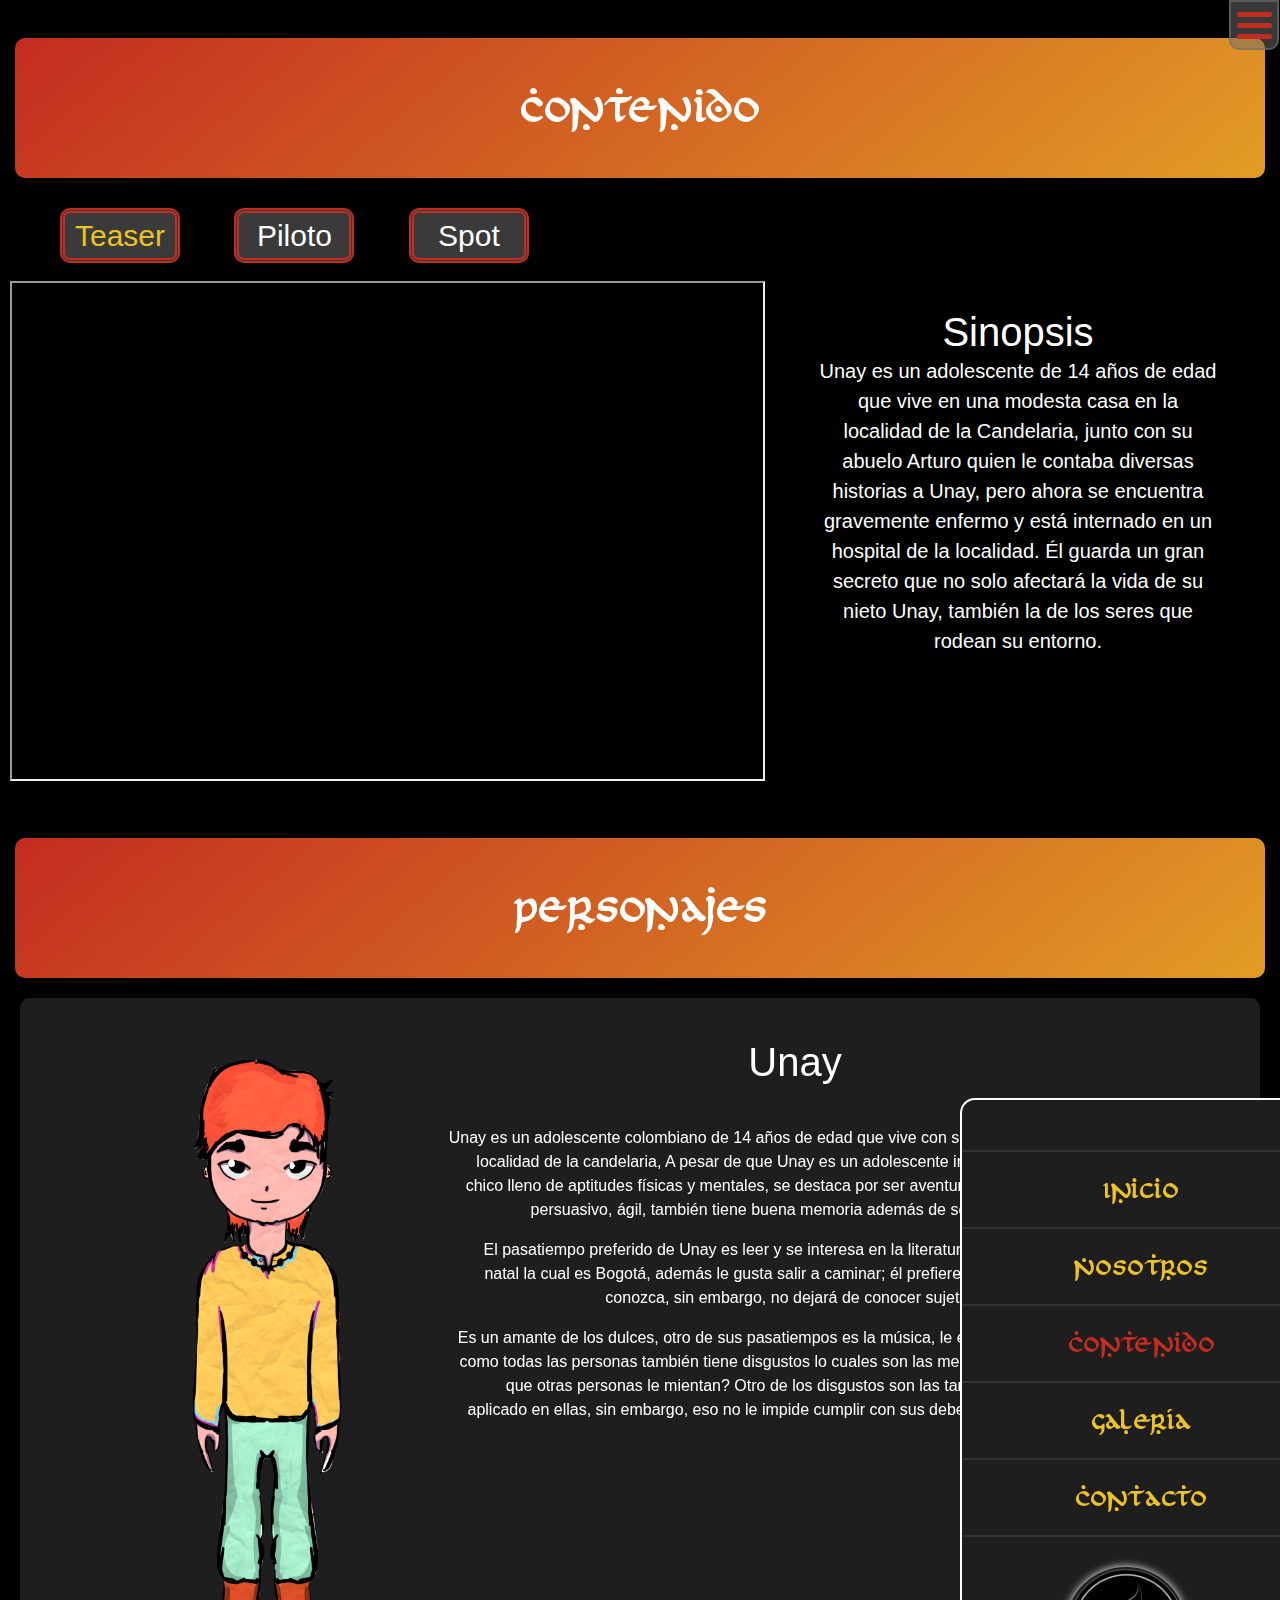
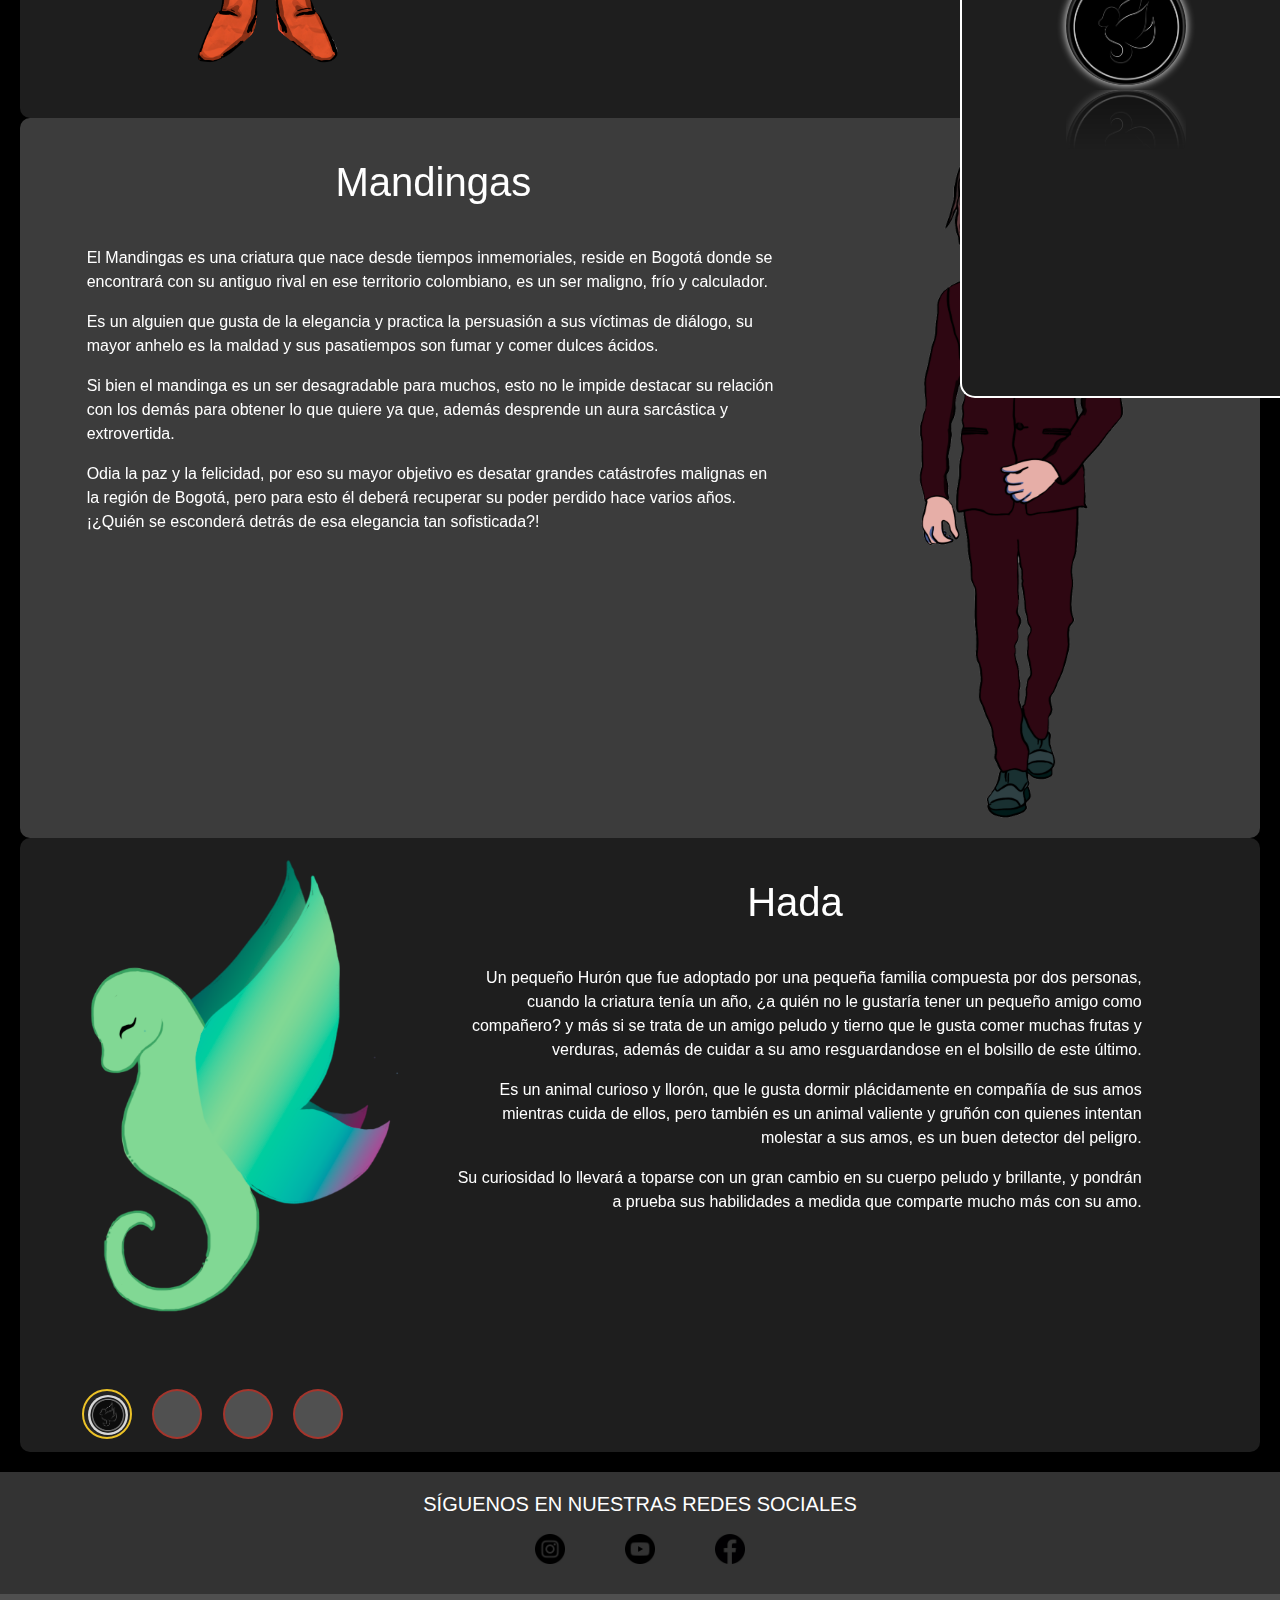
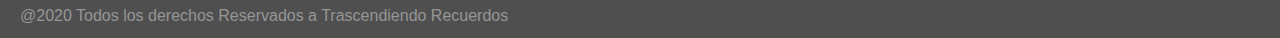
==== commit 5466a249: "version-4" ====
--- a/contenido.html
+++ b/contenido.html
@@ -182,17 +182,15 @@
 <script src="js/scrip.js"></script>
 <script src="https://cdnjs.cloudflare.com/ajax/libs/jquery/3.4.1/jquery.min.js"></script>
 <!-- HADA -->
-    <script>
+    <script class="noseve">
         var btn = document.getElementsByClassName("btn");
         var gallery = document.getElementById("gallery");
-
         var images = new Array(
             "./Personajes/hada.png",
             "./Personajes/huron.png",
             "./Personajes/pequeño.png",
             "./Personajes/grande.png"
         );
-
         for(let i=0; i<btn.length; i++){
             btn[i].onclick = function(){
                 gallery.src = images[i];
--- a/style´s/style.css
+++ b/style´s/style.css
@@ -1029,6 +1029,7 @@
 }
 .gallery .modax{
     background-color: rgb(60, 60, 60, .9);
+    padding: 20px;
 }
 .gallery .modaxinter{
     background-color: rgba(30, 30, 30);
@@ -1038,8 +1039,9 @@
     color: white;
     width: 80vw;
     overflow: auto;
-    max-height: 80vh;
+    max-height: 85vh;
     padding: 20px 100px;
+    margin: 0px auto;
 }
 .gallery .modaxinter h1{
     font-family: firs order;
@@ -1309,10 +1311,10 @@
 /* menu */
     .hamburger{
         left: 91%;
-        top: 95%;
+        top: 90%;
         width: 42px;
         height: 40px;
-        border-radius: 10px 0 0 0;
+        border-radius: 0px;
     }
     ._layer{
         margin-bottom: 3px;
@@ -1326,9 +1328,10 @@
         border-radius: 0;
         border: solid 2px white;
     }
-    .menuppal ul li { 
-        font-size: 35px;
-        margin: 30px auto;
+    .menuppal ul li {
+        background: unset;
+        font-size: 30px;
+        margin: 15px auto;
     }
 
 /* logotipo */
@@ -1450,9 +1453,8 @@
     }
     .gallery .modaxinter{
         width: 80vw;
-        height: 100vh;
+        max-height: 95%;
         overflow: auto;
-        max-height: 100vh;
         padding: 20px 30px;
     }
     .gallery .modaxinter p{
@@ -1616,7 +1618,10 @@
         transform: translateY(0);
     }
 }
-
+.noseve{
+    display: none;
+    background: unset;
+}
 /* ESTILOS DE LOS MITOS */
 /* .cajamitos{
     max-width: 100%;
